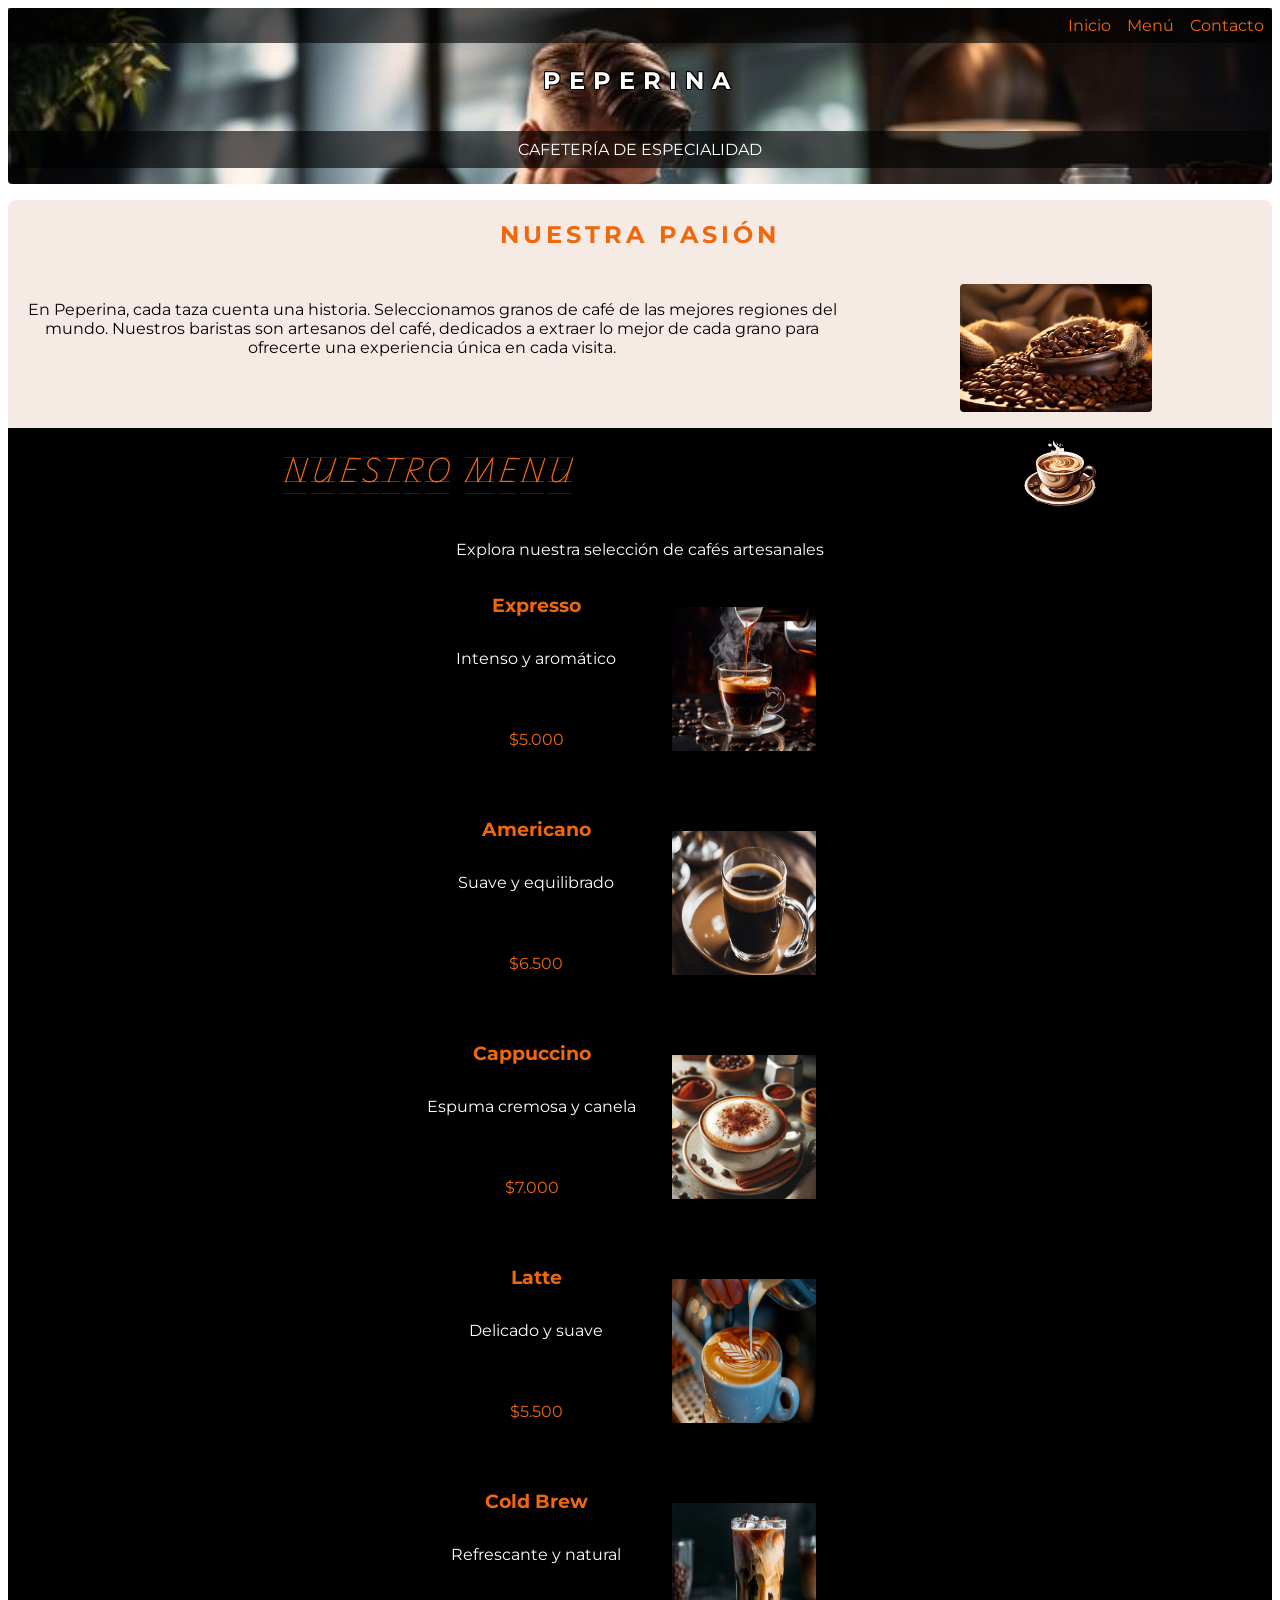
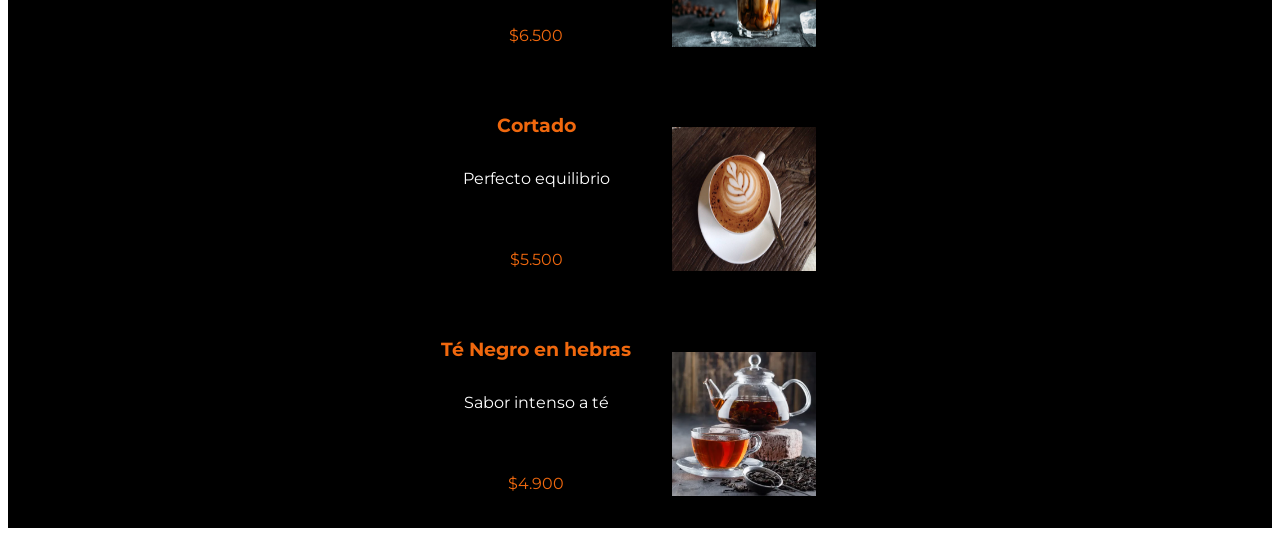
==== index.html @ 6b868437 "Creación de menú para vista Mobile" ====
<html lang="es">

<head>
    <meta charset="UTF-8">
    <meta name="viewport" content="width=device-width, initial-scale=1.0">
    <title>Peperina | Café</title>
    <link rel="shortcut icon" href="./images/icon.png" type="image/x-icon">
    <link rel="stylesheet" href="./css/styles.css">


    <!-- Fuente de Google Fonts-->
    <link rel="preconnect" href="https://fonts.googleapis.com">
    <link rel="preconnect" href="https://fonts.gstatic.com" crossorigin>
    <link href="https://fonts.googleapis.com/css2?family=Montserrat:ital,wght@0,100..900;1,100..900&display=swap"
        rel="stylesheet">

    <!-- Otra fuente de google-->
    <link rel="preconnect" href="https://fonts.googleapis.com">
    <link rel="preconnect" href="https://fonts.gstatic.com" crossorigin>
    <link href="https://fonts.googleapis.com/css2?family=Playwrite+NZ+Guides&display=swap" rel="stylesheet">


</head>

<body>

    <header class="indexHeader">
        <nav>
            <div class="linksInicio">
                <li><a class="linksInicioStyle" href="#home">Inicio</a></li>
                <li><a class="linksInicioStyle" href="#menu">Menú</a></li>
                <li><a class="linksInicioStyle" href="#contact">Contacto</a></li>
        </nav>
        </div>


        <section class="indexHome">
            <h1 class="indexPeperina">PEPERINA</h1>
            <p class="indexHomeP"> CAFETERÍA DE ESPECIALIDAD</p>
        </section>


    </header>


    <main>
        <section class="bodyMainNuestraPasion">
            <div class="tituloNuestraPasion">
                <h2>NUESTRA PASIÓN</h2>
            </div>
            <img src="./images/nuestroCafe.jpg" alt="imagenCafe" class="imgNuestroCafe">
            <div class="nuestraPasiontxt">
                <p> En Peperina, cada taza cuenta una historia. Seleccionamos granos de café de las mejores regiones del
                    mundo. Nuestros baristas son artesanos del café, dedicados a extraer lo mejor de cada grano
                    para ofrecerte una experiencia única en cada visita.</p>
            </div>

        </section>

        <div class="bodyMainNuestroMenu">
            <div class="nuestroMenuTitulo">
                <h2 class="tituloMenu"> NUESTRO MENU</h2>
                <img src="./images/imgCafeIcono.png" alt="iconoCafe" class="iconoCafeNuestroMenu">
            </div>
            <p class="pMenu">Explora nuestra selección de cafés artesanales</p>

            <div class="contenedorMenu">

                <div class="menuCafe">
                    <h3 class="nombreCafe">Expresso</h3>
                    <p class="descCafe"> Intenso y aromático</p>
                    <p class="precioCafe"> $5.000</p>
                    <img src="./images/expressoImg.jpeg" alt="fotoCafeExpresso" class="imgCafe">
                </div>



                <div class="menuCafe">
                    <h3 class="nombreCafe">Americano</h3>
                    <p class="descCafe"> Suave y equilibrado</p>
                    <p class="precioCafe"> $6.500</p>
                    <img src="./images/americanoImg.jpg" alt="fotoCafeAmericano" class="imgCafe">
                </div>

                <div class="menuCafe">
                    <h3 class="nombreCafe">Cappuccino</h3>
                    <p class="descCafe"> Espuma cremosa y canela</p>
                    <p class="precioCafe"> $7.000</p>
                    <img src="./images/cappuccinoImg.jpg" alt="fotoCappuccino" class="imgCafe">
                </div>


                <div class="menuCafe">
                    <h3 class="nombreCafe">Latte</h3>
                    <p class="descCafe">Delicado y suave</p>
                    <p class="precioCafe"> $5.500</p>
                    <img src="./images/latteImg.jpeg" alt="fotoLatte" class="imgCafe">
                </div>

                <div class="menuCafe">
                    <h3 class="nombreCafe">Cold Brew</h3>
                    <p class="descCafe">Refrescante y natural</p>
                    <p class="precioCafe"> $6.500</p>
                    <img src="./images/coldBrewImg.jpg" alt="fotoCafeColdBrew" class="imgCafe">
                </div>

                <div class="menuCafe">
                    <h3 class="nombreCafe">Cortado</h3>
                    <p class="descCafe">Perfecto equilibrio</p>
                    <p class="precioCafe"> $5.500</p>
                    <img src="./images/cafeCortadoImg.jpg" alt="fotoCafeCortado" class="imgCafe">
                </div>


                <div class="menuCafe">
                    <h3 class="nombreCafe">Té Negro en hebras</h3>
                    <p class="descCafe">Sabor intenso a té</p>
                    <p class="precioCafe"> $4.900</p>
                    <img src="./images/teHebrasImg.png" alt="fotoTeNegroHebras" class="imgCafe">
                </div>




            </div>


    </main>
</body>

</html>
---- css/styles.css ----
/*Estilos generales*/
* {
  font-family: "Montserrat", sans-serif;
  font-optical-sizing: auto;
}

/* Header estilos */
/*Body estilos*/
.indexHeader {
  background-image: url(../images/backgroundHeader.jpg);
  background-size: cover;
  background-repeat: no-repeat;
  border-radius: 0.25rem;
}

.indexPeperina {
  letter-spacing: 0.5rem;
  color: #fff;
  text-shadow: 1px 1px 0 #000000, -1px 1px 0 #000000, 1px -1px 0 #000000, -1px -1px 0 #000000;
}

.indexHomeP {
  display: flex;
  align-items: center;
  justify-content: center;
  background-color: rgba(0, 0, 0, 0.6235294118);
}

a {
  color: #f0680e;
  text-decoration: none;
}

.linksInicio {
  display: flex;
  flex-direction: row;
  justify-content: flex-end;
  gap: 1rem;
  padding: 0.5rem;
  gap: 1rem;
  list-style-type: none;
  background-color: rgba(0, 0, 0, 0.6235294118);
}

.indexHome {
  display: grid;
  grid-template-columns: 1fr;
  grid-template-rows: repeat(2, 1fr);
  color: #fff;
  margin: 3;
  text-align: center;
}

main {
  background-color: rgba(241, 224, 214, 0.662745098);
  border-radius: 0.5rem;
}

.bodyMainNuestraPasion {
  display: grid;
  grid-template-columns: 1fr;
  gap: 1rem;
  margin: 1rem;
  justify-items: center;
}

.tituloNuestraPasion {
  text-align: center;
  color: #f0680e;
  letter-spacing: 0.25rem;
}

.imgNuestroCafe {
  width: 12rem;
  height: auto;
  border-radius: 0.25rem;
}

.nuestraPasiontxt {
  text-align: center;
}

.bodyMainNuestroMenu {
  background-color: #000000;
}

.nuestroMenuTitulo {
  display: grid;
  grid-template-columns: repeat(3, 1fr);
  grid-template-rows: 1fr;
}

.tituloMenu {
  color: #f0680e;
  text-align: center;
  grid-area: 1/1/2/3;
  letter-spacing: 0.25rem;
  font-family: "Playwrite NZ Guides", cursive;
  font-weight: 400;
  font-style: normal;
}

.iconoCafeNuestroMenu {
  grid-area: 1/3/2/4;
  height: 6rem;
  width: 6rem;
  justify-self: center;
  align-self: center;
}

.pmenu {
  color: #fff;
  text-align: center;
}

.contenedorMenu {
  display: grid;
  gap: 1rem;
  margin: 1rem;
  justify-items: center;
  color: #fff;
}

.menuCafe {
  display: grid;
  grid-template-columns: repeat(2, 1fr);
  grid-template-rows: repeat(3, 1fr);
}

.nombreCafe {
  grid-area: 1/1/2/2;
  text-align: center;
  color: #f0680e;
}

.descCafe {
  grid-area: 2/1/3/2;
  text-align: center;
  color: #fff;
  margin: 0.25rem;
}

.precioCafe {
  grid-area: 3/1/4/2;
  text-align: center;
  color: #f0680e;
}

.imgCafe {
  grid-area: 1/2/4/3;
  width: 9rem;
  height: 9rem;
  background-size: cover;
  border-radius: 0.25rem;
  justify-content: center;
  align-items: center;
  padding: 1rem;
  border: 1rem;
  margin: 1rem;
}

@media (min-width: 600px) {
  main {
    background-color: rgba(241, 224, 214, 0.662745098);
    border-radius: 0.5rem;
  }
  .bodyMainNuestraPasion {
    display: grid;
    grid-template-columns: repeat(3, 1fr);
    margin: 1rem;
  }
  .tituloNuestraPasion {
    grid-area: 1/1/2/4;
    justify-items: center;
    color: #f0680e;
    letter-spacing: 0.25rem;
  }
  .nuestraPasiontxt {
    grid-area: 2/1/3/3;
  }
}

/*# sourceMappingURL=styles.css.map */
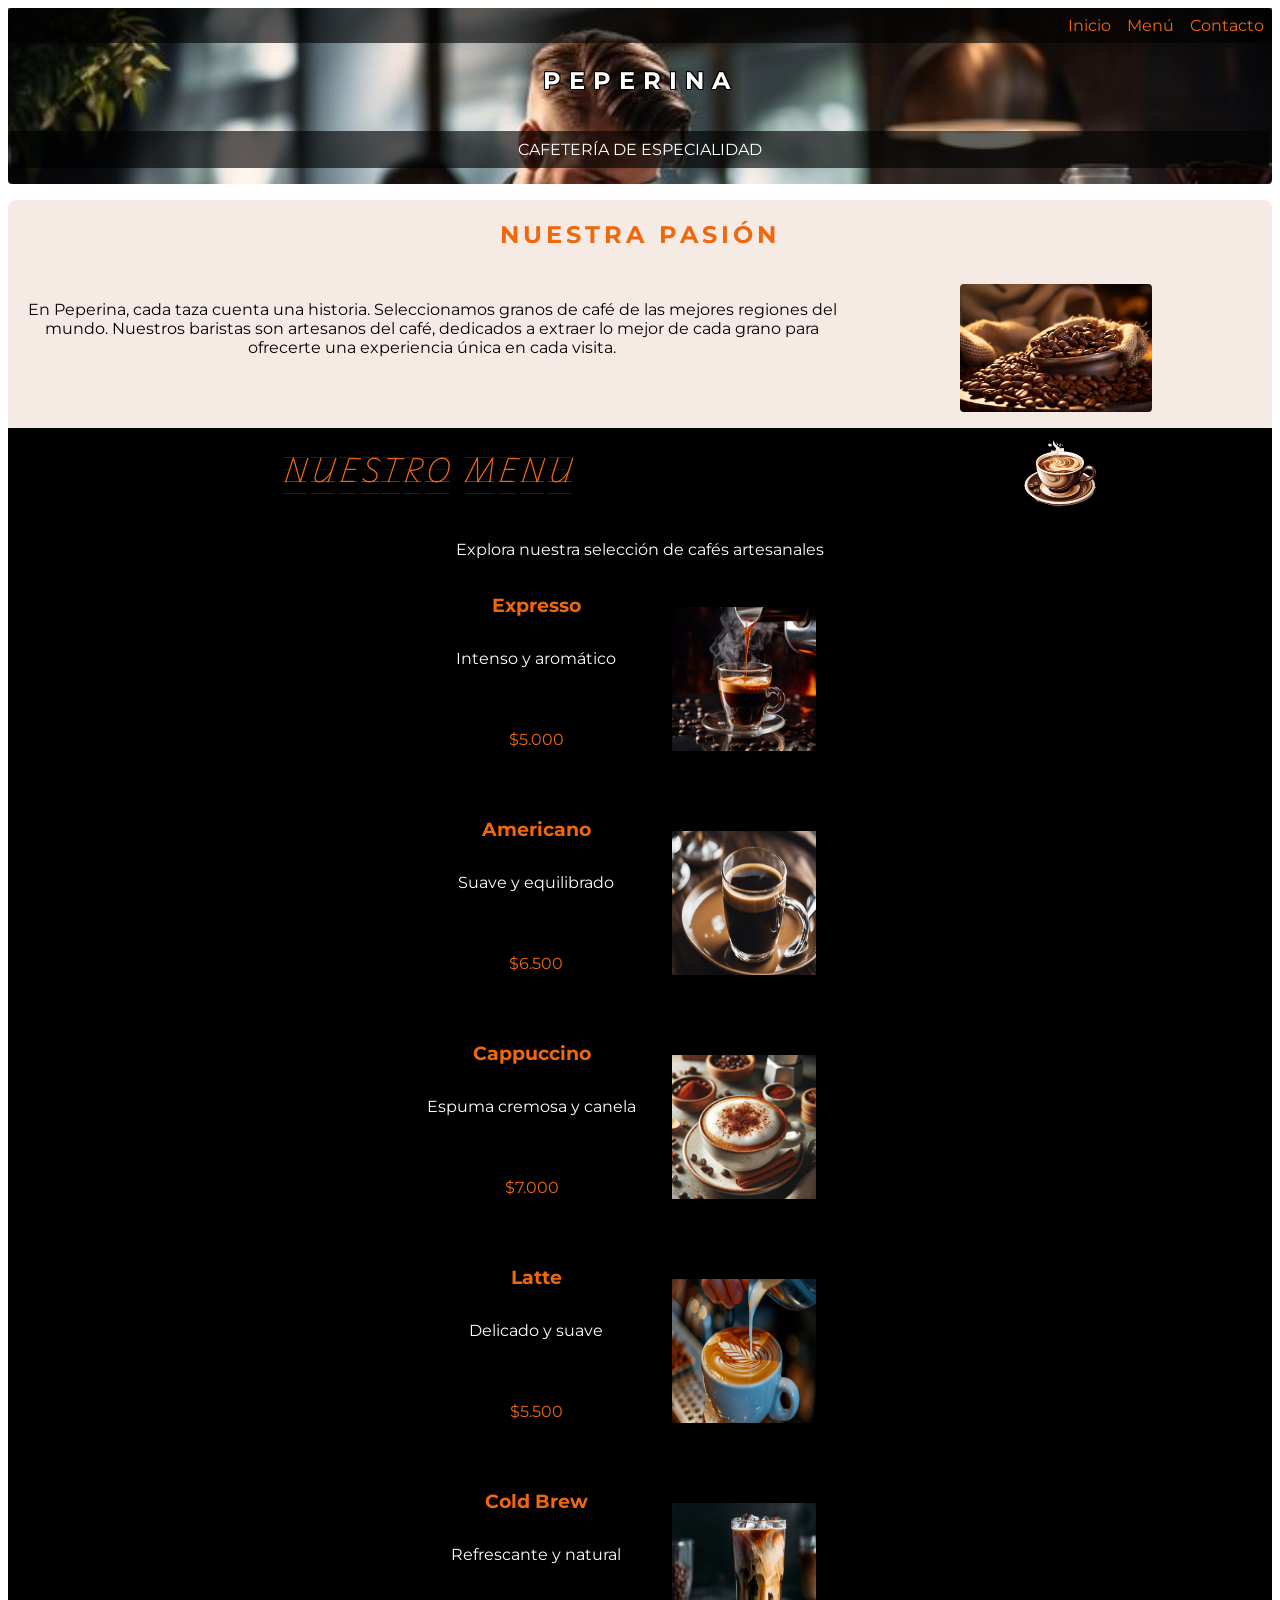
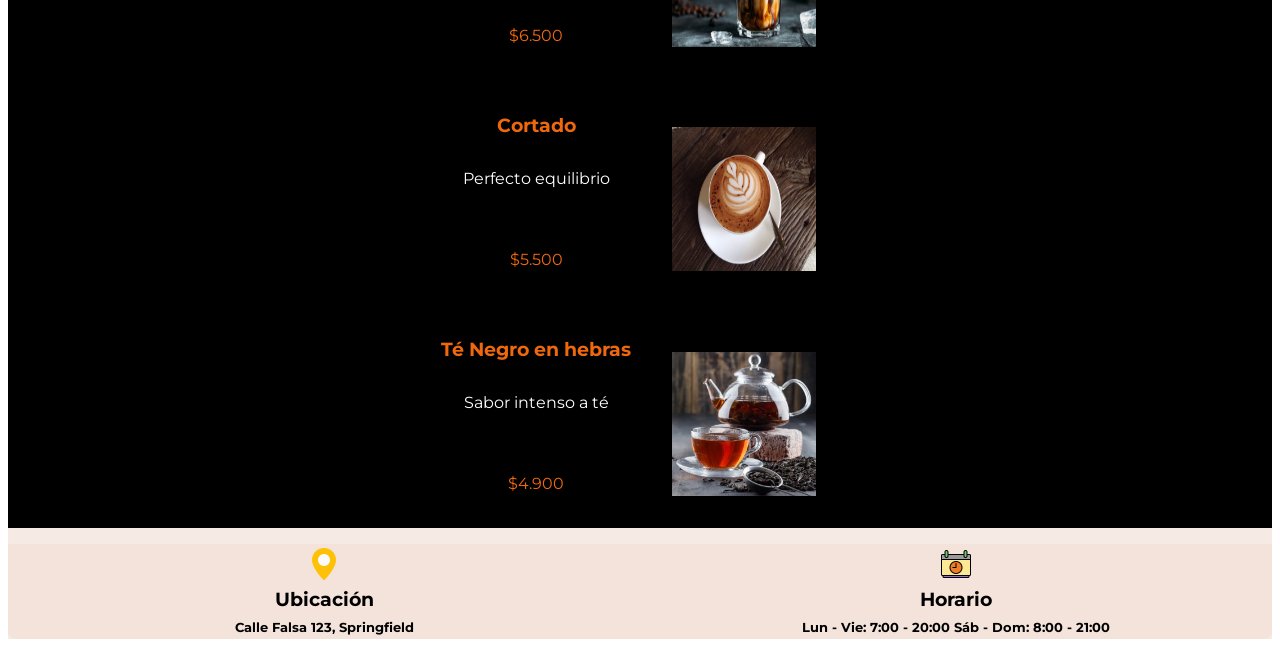
==== commit baad3798: "Agregado de sección Datos Local Mobile" ====
--- a/index.html
+++ b/index.html
@@ -123,7 +123,25 @@
 
 
             </div>
+        </div>
 
+        <div class="mainDatosLocal">
+
+            <div class="mainDatosLocalUbicacion">
+                <img src="./images/ubicacionImg.png" alt="iconoUbicacion" class="iconoDatosLocal">
+                <h3 class="DescDatosLocal">Ubicación</h3>
+                <h5 class="txtDatosLocal">Calle Falsa 123,
+                    Springfield</h5>
+            </div>
+
+                        <div class="mainDatosLocalHora">
+                <img src="./images/horarioImg.png" alt="iconoHorario" class="iconoDatosLocal">
+                <h3 class="DescDatosLocal">Horario</h3>
+                <h5 class="txtDatosLocal">Lun - Vie: 7:00 - 20:00
+Sáb - Dom: 8:00 - 21:00</h5>
+            </div>
+
+        </div>
 
     </main>
 </body>
--- a/css/styles.css
+++ b/css/styles.css
@@ -159,6 +159,50 @@
   margin: 1rem;
 }
 
+.mainDatosLocal {
+  display: grid;
+  grid-template-columns: repeat(2, 1fr);
+  grid-template-rows: 1fr;
+  background-color: rgba(241, 224, 214, 0.662745098);
+}
+
+.mainDatosLocalUbicacion {
+  grid-area: 1/1/2/2;
+  display: grid;
+  grid-template-columns: 1fr;
+  grid-template-rows: auto;
+}
+
+.iconoDatosLocal {
+  grid-template-areas: 1/1/2/2;
+  width: 2rem;
+  height: 2rem;
+  align-self: center;
+  justify-self: center;
+  margin: 0.25rem;
+}
+
+.DescDatosLocal {
+  grid-area: 2/1/3/2;
+  text-align: center;
+  align-self: flex-start;
+  margin: 0.25rem;
+}
+
+.txtDatosLocal {
+  grid-area: 3/1/4/2;
+  text-align: center;
+  align-self: flex-start;
+  margin: 0.25rem;
+}
+
+.mainDatosLocalHora {
+  grid-area: 1/2/2/3;
+  display: grid;
+  grid-template-columns: 1fr;
+  grid-template-rows: auto;
+}
+
 @media (min-width: 600px) {
   main {
     background-color: rgba(241, 224, 214, 0.662745098);
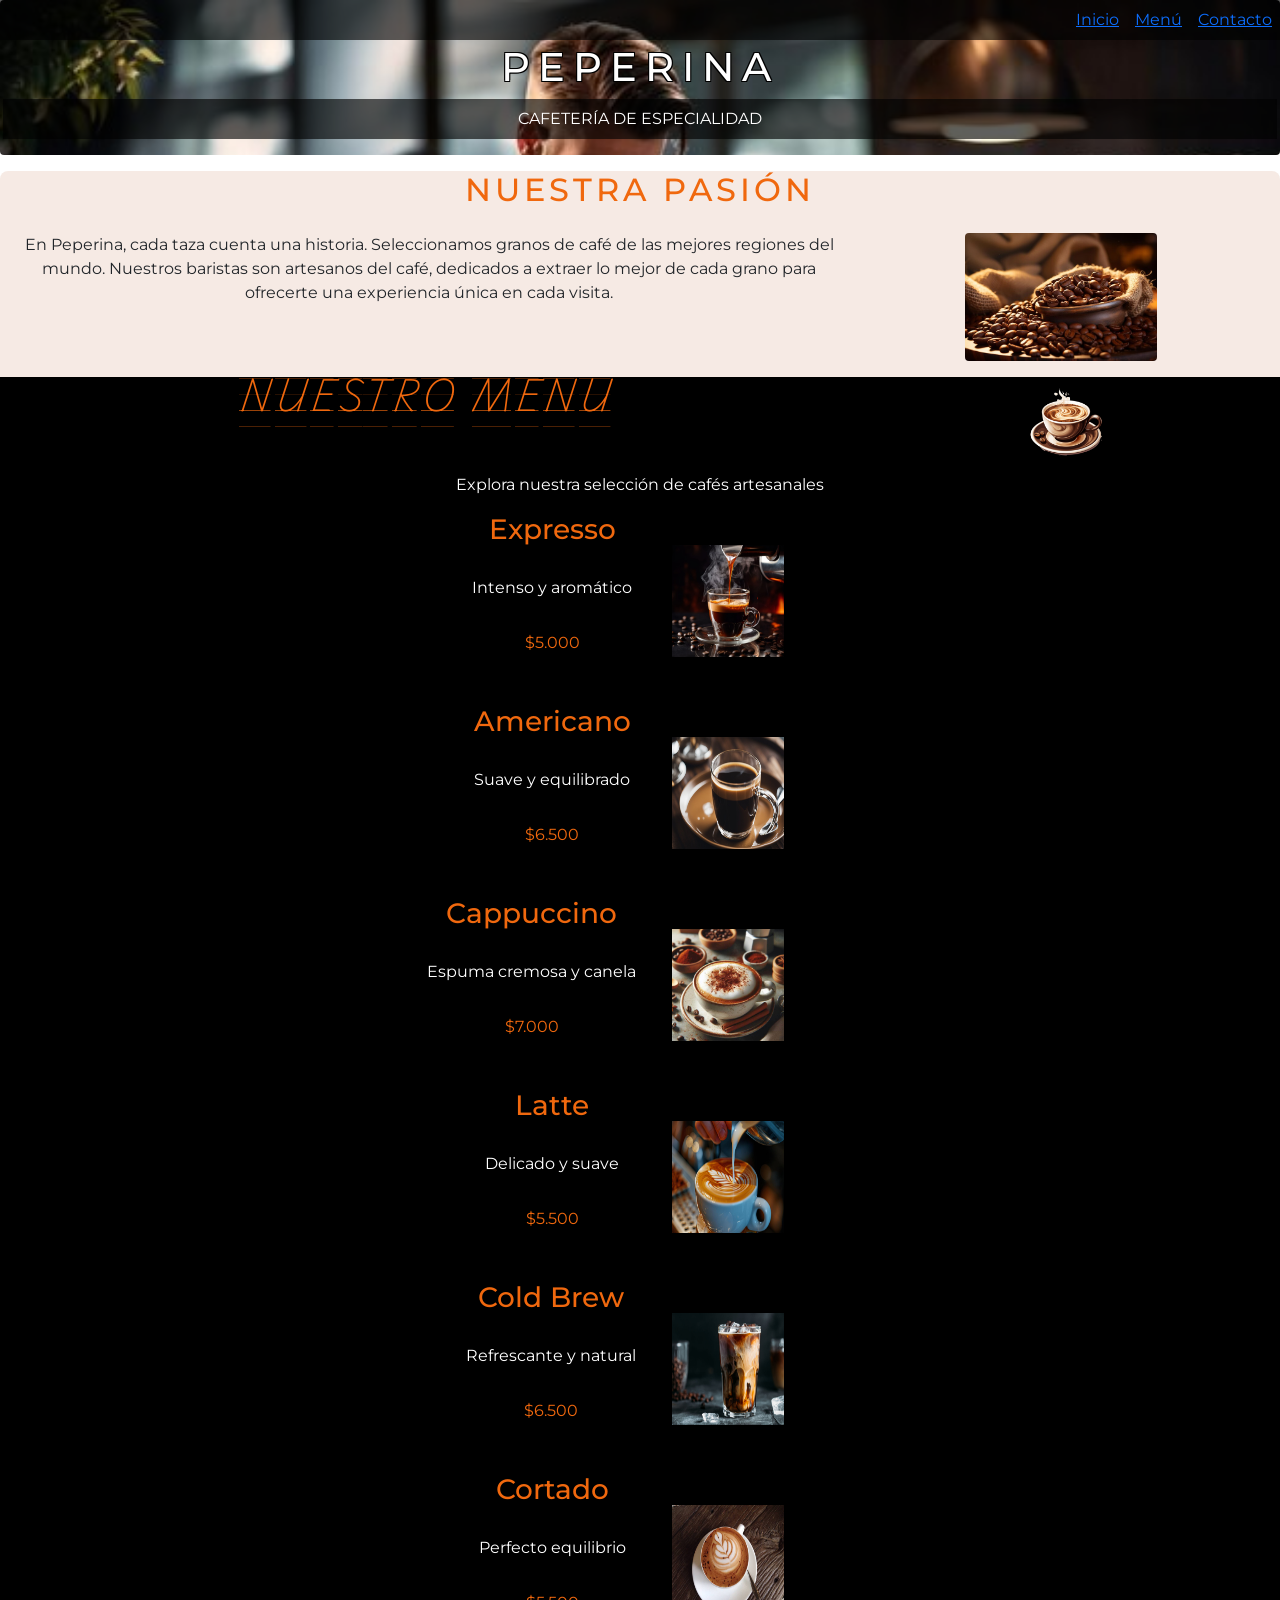
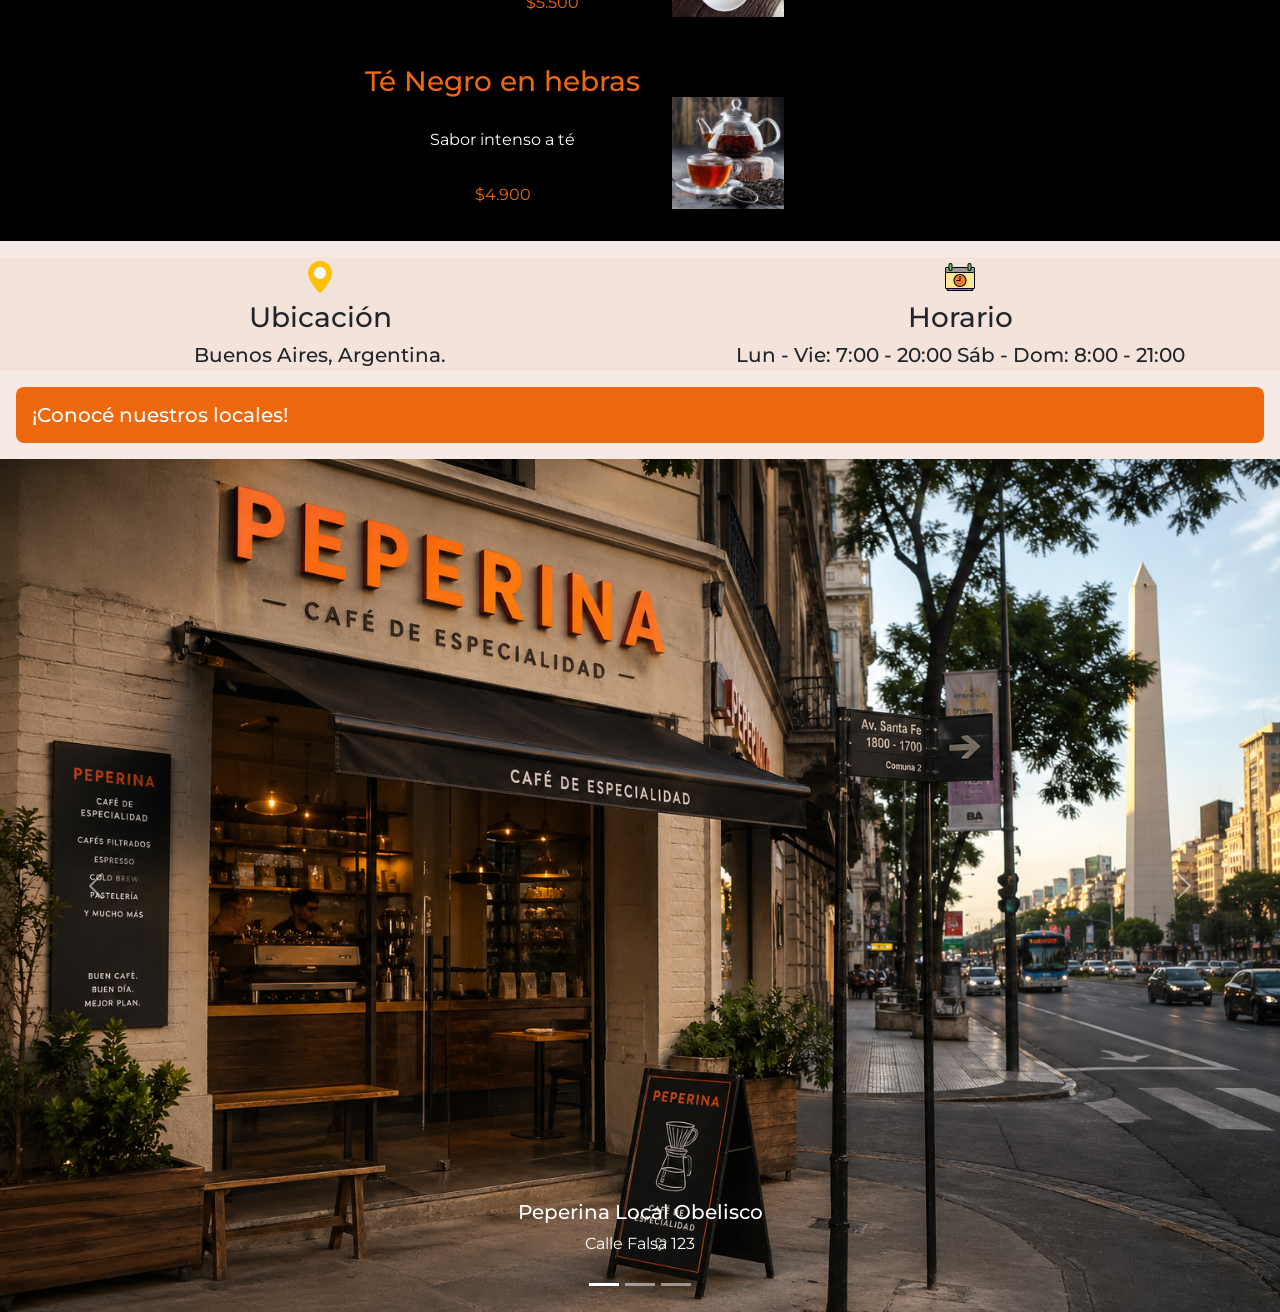
==== commit 854bff6f: "+carrousel bootstrap | +nesting" ====
--- a/index.html
+++ b/index.html
@@ -19,6 +19,9 @@
     <link rel="preconnect" href="https://fonts.gstatic.com" crossorigin>
     <link href="https://fonts.googleapis.com/css2?family=Playwrite+NZ+Guides&display=swap" rel="stylesheet">
 
+    <!-- Bootstrap-->
+    <link href="https://cdn.jsdelivr.net/npm/bootstrap@5.3.0/dist/css/bootstrap.min.css" rel="stylesheet">
+    <script src="https://cdn.jsdelivr.net/npm/bootstrap@5.3.0/dist/js/bootstrap.bundle.min.js"></script>
 
 </head>
 
@@ -130,17 +133,66 @@
             <div class="mainDatosLocalUbicacion">
                 <img src="./images/ubicacionImg.png" alt="iconoUbicacion" class="iconoDatosLocal">
                 <h3 class="DescDatosLocal">Ubicación</h3>
-                <h5 class="txtDatosLocal">Calle Falsa 123,
-                    Springfield</h5>
-            </div>
-
-                        <div class="mainDatosLocalHora">
+                <h5 class="txtDatosLocal">Buenos Aires, Argentina.</h5>
+            </div>
+
+            <div class="mainDatosLocalHora">
                 <img src="./images/horarioImg.png" alt="iconoHorario" class="iconoDatosLocal">
                 <h3 class="DescDatosLocal">Horario</h3>
                 <h5 class="txtDatosLocal">Lun - Vie: 7:00 - 20:00
-Sáb - Dom: 8:00 - 21:00</h5>
-            </div>
-
+                    Sáb - Dom: 8:00 - 21:00</h5>
+            </div>
+
+
+        </div>
+
+
+        <div class="contenedorCarrousel">
+            <h5 class="conoceNuestrosLocales">¡Conocé nuestros locales!</h5>
+
+            <div id="carouselExampleCaptions" class="carousel slide">
+                <div class="carousel-indicators">
+                    <button type="button" data-bs-target="#carouselExampleCaptions" data-bs-slide-to="0" class="active"
+                        aria-current="true" aria-label="Slide 1"></button>
+                    <button type="button" data-bs-target="#carouselExampleCaptions" data-bs-slide-to="1"
+                        aria-label="Slide 2"></button>
+                    <button type="button" data-bs-target="#carouselExampleCaptions" data-bs-slide-to="2"
+                        aria-label="Slide 3"></button>
+                </div>
+                <div class="carousel-inner">
+                    <div class="carousel-item active">
+                        <img src="./images/peperinaLocal1.png" class="d-block w-100" alt="imagen local Obelisco">
+                        <div class="carousel-caption">
+                            <h5>Peperina Local Obelisco</h5>
+                            <p>Calle Falsa 123</p>
+                        </div>
+                    </div>
+                    <div class="carousel-item">
+                        <img src="./images/peperinaLocal2.png" class="d-block w-100" alt="imagen local CABA 1">
+                        <div class="carousel-caption">
+                            <h5>Peperina Local CABA 2</h5>
+                            <p>Calle Krank & Kodos 1122</p>
+                        </div>
+                    </div>
+                    <div class="carousel-item">
+                        <img src="./images/peperinaLocal3.png" class="d-block w-100" alt="imagen local CABA2">
+                        <div class="carousel-caption">
+                            <h5>Peperina Local CABA 3</h5>
+                            <p>Calle Montgomery Burns 444</p>
+                        </div>
+                    </div>
+                </div>
+                <button class="carousel-control-prev" type="button" data-bs-target="#carouselExampleCaptions"
+                    data-bs-slide="prev">
+                    <span class="carousel-control-prev-icon" aria-hidden="true"></span>
+                    <span class="visually-hidden">Previous</span>
+                </button>
+                <button class="carousel-control-next" type="button" data-bs-target="#carouselExampleCaptions"
+                    data-bs-slide="next">
+                    <span class="carousel-control-next-icon" aria-hidden="true"></span>
+                    <span class="visually-hidden">Next</span>
+                </button>
+            </div>
         </div>
 
     </main>
--- a/css/styles.css
+++ b/css/styles.css
@@ -12,8 +12,7 @@
   background-repeat: no-repeat;
   border-radius: 0.25rem;
 }
-
-.indexPeperina {
+.indexHeader .indexPeperina {
   letter-spacing: 0.5rem;
   color: #fff;
   text-shadow: 1px 1px 0 #000000, -1px 1px 0 #000000, 1px -1px 0 #000000, -1px -1px 0 #000000;
@@ -83,14 +82,12 @@
 .bodyMainNuestroMenu {
   background-color: #000000;
 }
-
-.nuestroMenuTitulo {
+.bodyMainNuestroMenu .nuestroMenuTitulo {
   display: grid;
   grid-template-columns: repeat(3, 1fr);
   grid-template-rows: 1fr;
 }
-
-.tituloMenu {
+.bodyMainNuestroMenu .tituloMenu {
   color: #f0680e;
   text-align: center;
   grid-area: 1/1/2/3;
@@ -99,54 +96,46 @@
   font-weight: 400;
   font-style: normal;
 }
-
-.iconoCafeNuestroMenu {
+.bodyMainNuestroMenu .iconoCafeNuestroMenu {
   grid-area: 1/3/2/4;
   height: 6rem;
   width: 6rem;
   justify-self: center;
   align-self: center;
 }
-
-.pmenu {
-  color: #fff;
-  text-align: center;
-}
-
-.contenedorMenu {
+.bodyMainNuestroMenu .pmenu {
+  color: #fff;
+  text-align: center;
+}
+.bodyMainNuestroMenu .contenedorMenu {
   display: grid;
   gap: 1rem;
   margin: 1rem;
   justify-items: center;
   color: #fff;
 }
-
-.menuCafe {
+.bodyMainNuestroMenu .menuCafe {
   display: grid;
   grid-template-columns: repeat(2, 1fr);
   grid-template-rows: repeat(3, 1fr);
 }
-
-.nombreCafe {
+.bodyMainNuestroMenu .menuCafe .nombreCafe {
   grid-area: 1/1/2/2;
   text-align: center;
   color: #f0680e;
 }
-
-.descCafe {
+.bodyMainNuestroMenu .menuCafe .descCafe {
   grid-area: 2/1/3/2;
   text-align: center;
   color: #fff;
   margin: 0.25rem;
 }
-
-.precioCafe {
+.bodyMainNuestroMenu .menuCafe .precioCafe {
   grid-area: 3/1/4/2;
   text-align: center;
   color: #f0680e;
 }
-
-.imgCafe {
+.bodyMainNuestroMenu .menuCafe .imgCafe {
   grid-area: 1/2/4/3;
   width: 9rem;
   height: 9rem;
@@ -165,15 +154,14 @@
   grid-template-rows: 1fr;
   background-color: rgba(241, 224, 214, 0.662745098);
 }
-
-.mainDatosLocalUbicacion {
+.mainDatosLocal .mainDatosLocalUbicacion {
   grid-area: 1/1/2/2;
   display: grid;
   grid-template-columns: 1fr;
   grid-template-rows: auto;
-}
-
-.iconoDatosLocal {
+  border-radius: 25%;
+}
+.mainDatosLocal .iconoDatosLocal {
   grid-template-areas: 1/1/2/2;
   width: 2rem;
   height: 2rem;
@@ -181,26 +169,33 @@
   justify-self: center;
   margin: 0.25rem;
 }
-
-.DescDatosLocal {
+.mainDatosLocal .DescDatosLocal {
   grid-area: 2/1/3/2;
   text-align: center;
   align-self: flex-start;
   margin: 0.25rem;
 }
-
-.txtDatosLocal {
+.mainDatosLocal .txtDatosLocal {
   grid-area: 3/1/4/2;
   text-align: center;
   align-self: flex-start;
   margin: 0.25rem;
 }
-
-.mainDatosLocalHora {
+.mainDatosLocal .mainDatosLocalHora {
   grid-area: 1/2/2/3;
   display: grid;
   grid-template-columns: 1fr;
   grid-template-rows: auto;
+  border-radius: 25%;
+}
+
+.conoceNuestrosLocales {
+  background-color: #f0680e;
+  color: #fff;
+  justify-self: center;
+  padding: 1rem;
+  border-radius: 0.5rem;
+  margin: 1rem;
 }
 
 @media (min-width: 600px) {
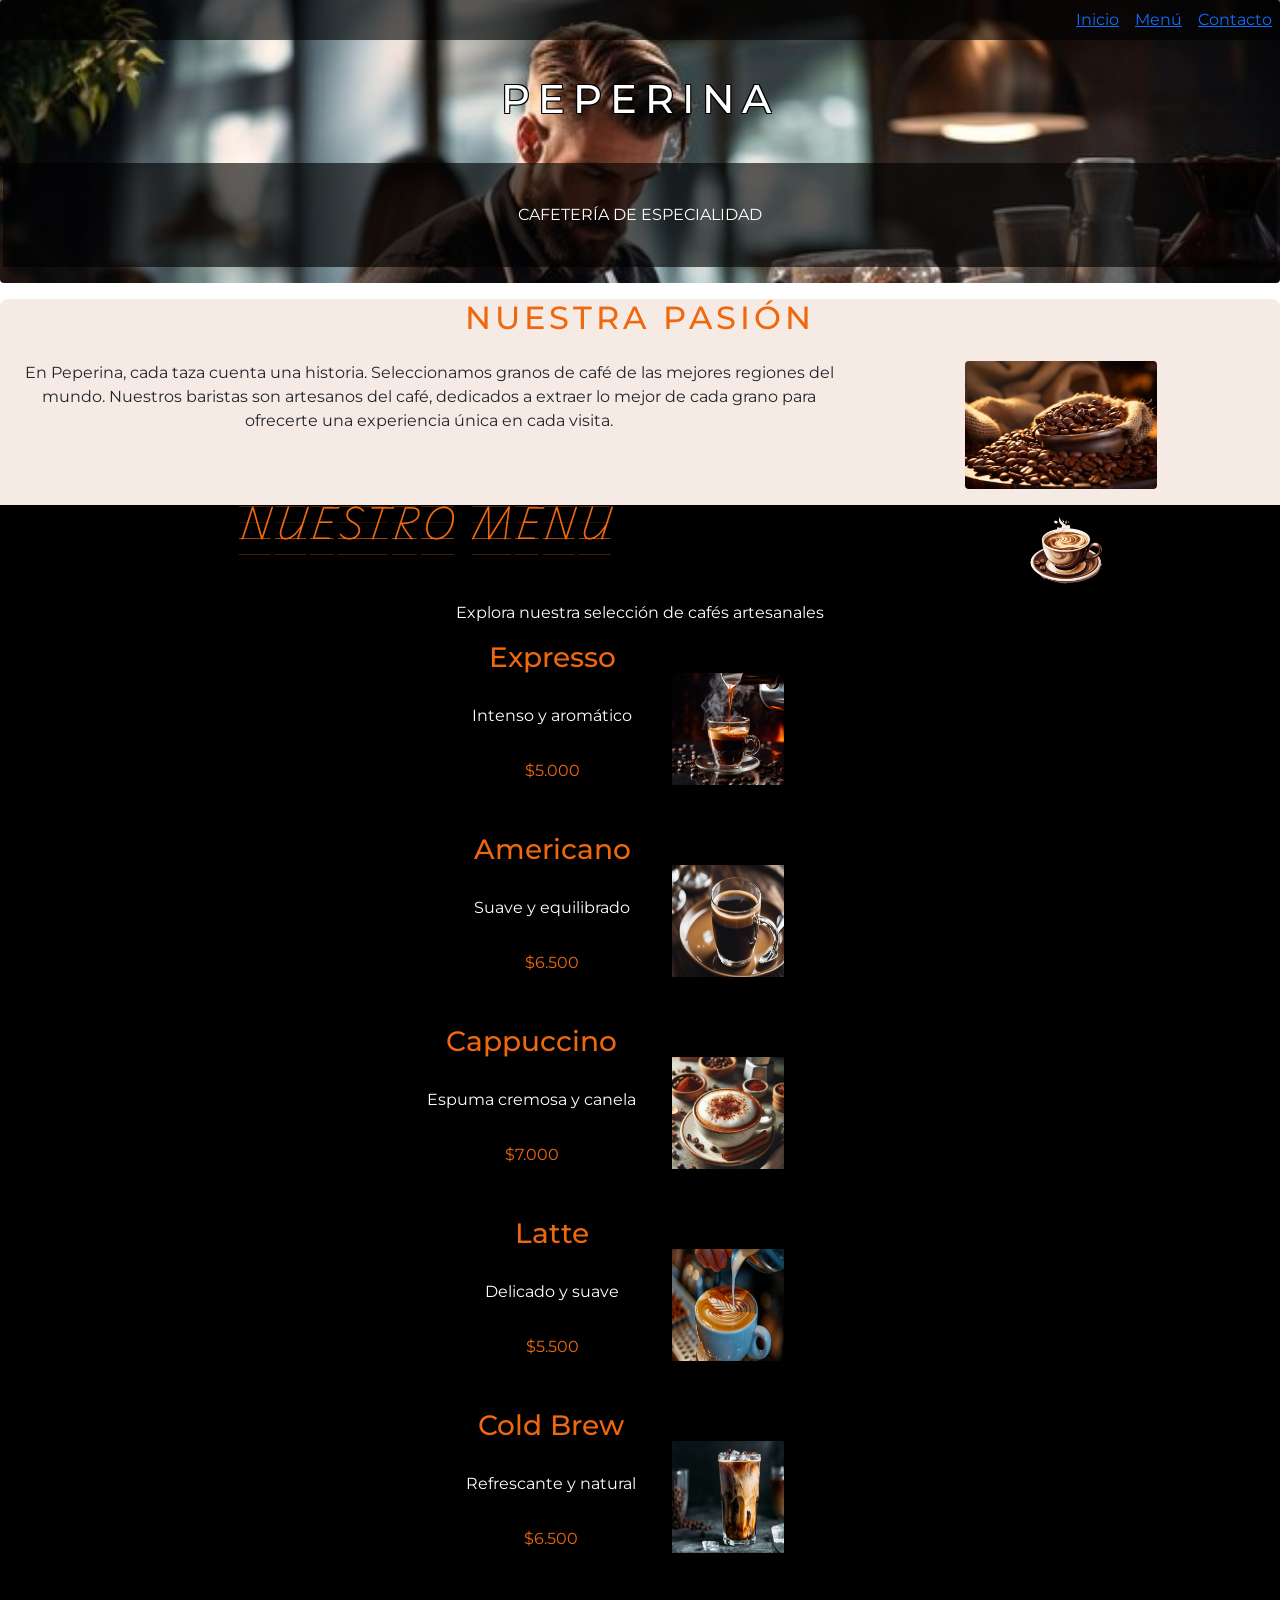
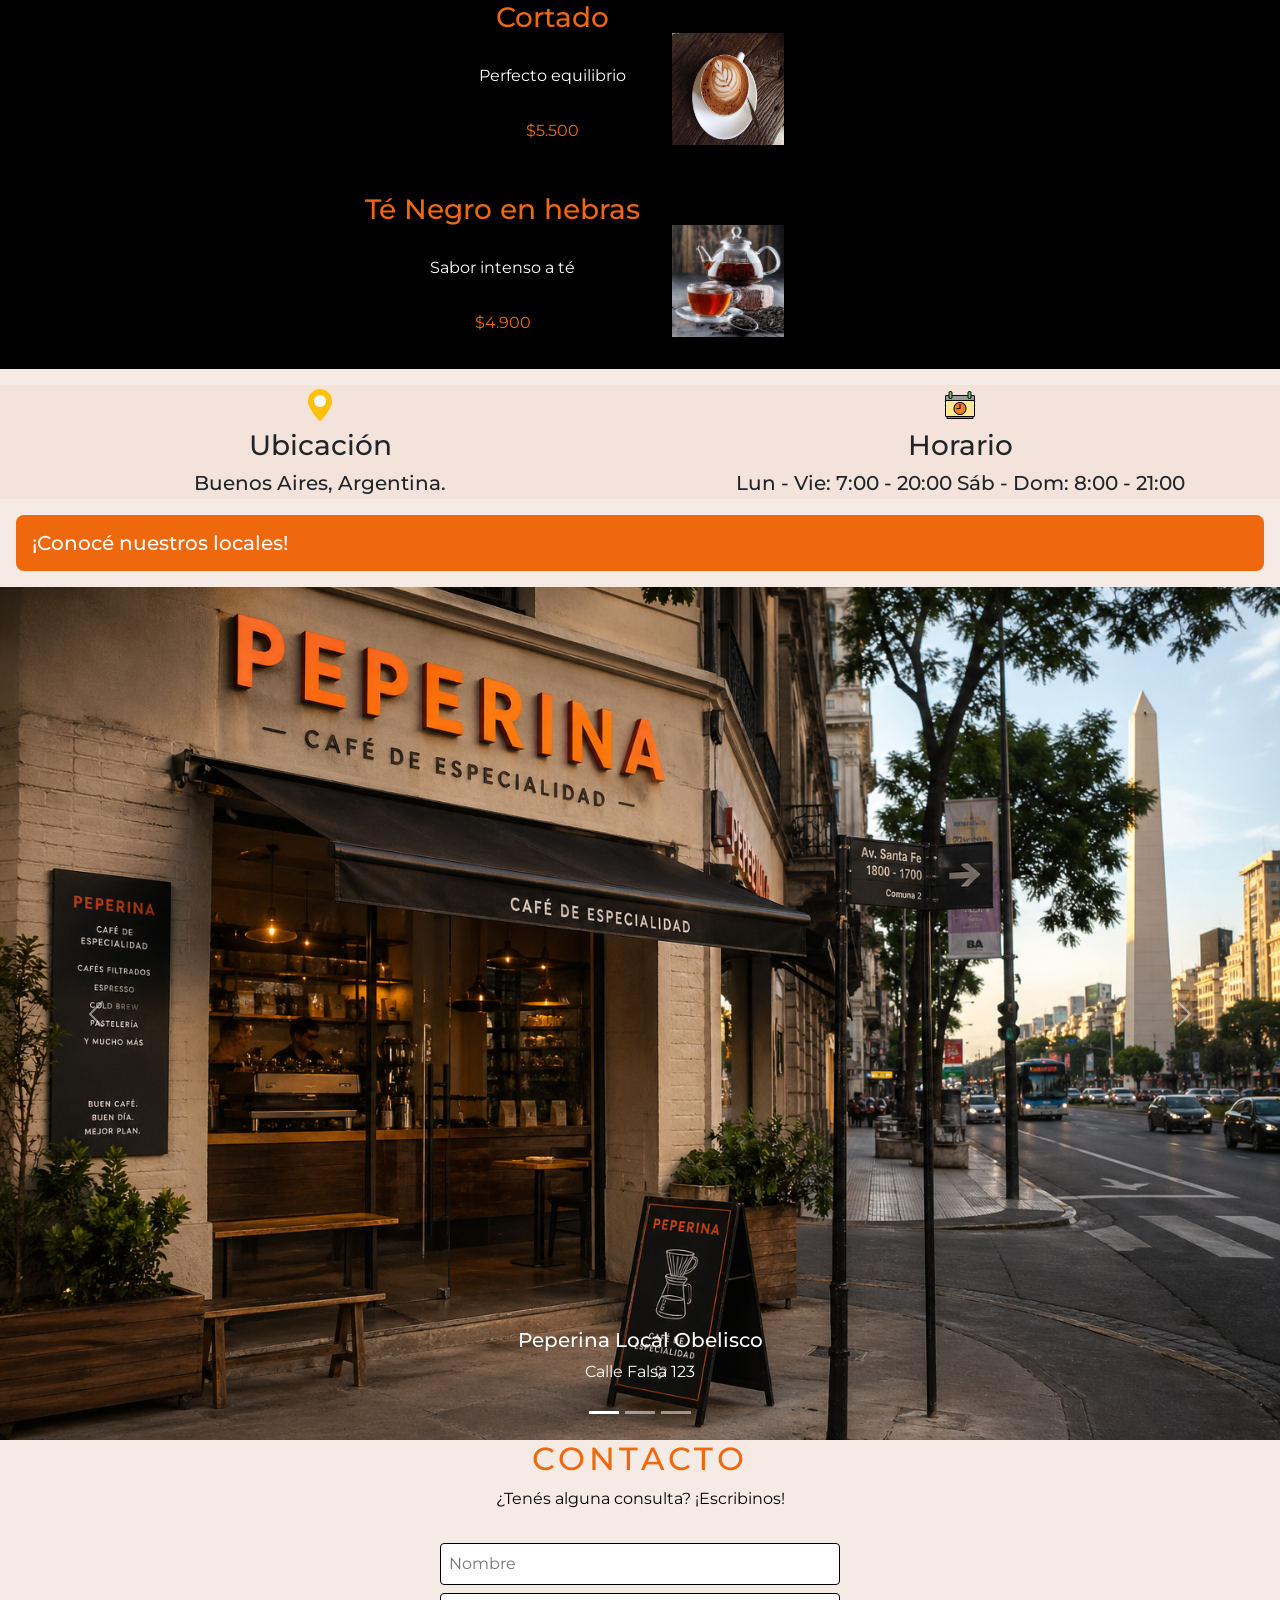
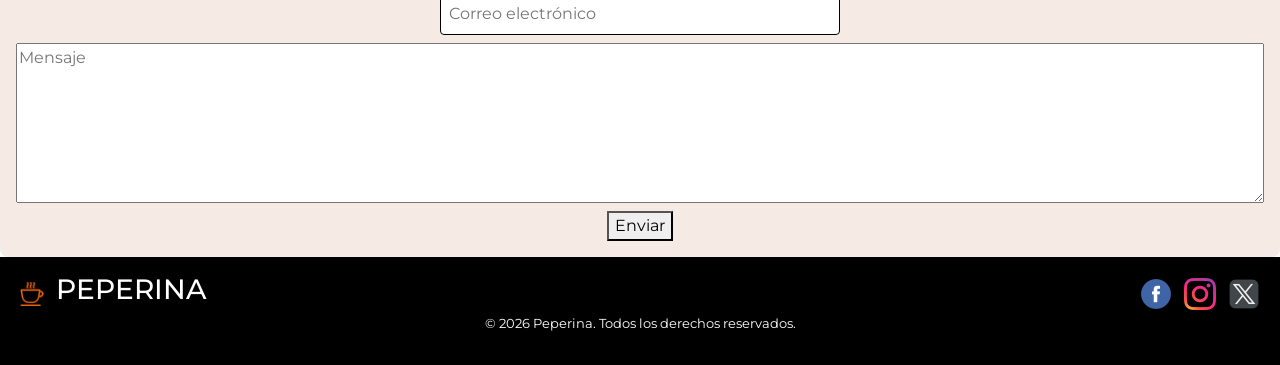
==== commit 2cb22e23: "+ Contacto | + Footer" ====
--- a/index.html
+++ b/index.html
@@ -31,10 +31,11 @@
         <nav>
             <div class="linksInicio">
                 <li><a class="linksInicioStyle" href="#home">Inicio</a></li>
-                <li><a class="linksInicioStyle" href="#menu">Menú</a></li>
-                <li><a class="linksInicioStyle" href="#contact">Contacto</a></li>
+                <li><a class="linksInicioStyle" href="#nuestroMenuTitulo">Menú</a></li>
+                <li><a class="linksInicioStyle" href="#contenedorContacto">Contacto</a></li>
+            </div>
         </nav>
-        </div>
+        
 
 
         <section class="indexHome">
@@ -195,7 +196,45 @@
             </div>
         </div>
 
+
+        <div class="contenedorContacto">
+
+            <h2 class="tituloContacto">CONTACTO</h2>
+            <p class="pContacto">¿Tenés alguna consulta? ¡Escribinos!</p>
+
+            <form class="formularioContacto">
+                <input type="text" placeholder="Nombre" class="inputContacto">
+                <input type="email" placeholder="Correo electrónico" class="inputContacto">
+                <textarea placeholder="Mensaje" class="textareaContacto"></textarea>
+                <button type="submit" class="btnEnviar" href="#">Enviar</button>
+            </form>
+
+        </div>
+
     </main>
+
+
+    <footer>
+        <div class="footerInicio">
+            <div class="logoFooter">
+                <img src="./images/iconoTazaFooter.png" alt="iconoTazaFooter" class="iconoTazaFooter">
+                <h3 class="tituloFooter">PEPERINA</h3>
+            </div>
+
+
+            <div class="redesFooter">
+                <a href="#"><img src="./images/facebookIcon.png" alt="iconoFacebook" class="iconoRedes"></a>
+                <a href="#"><img src="./images/instagramIcon.png" alt="iconoInstagram" class="iconoRedes"></a>
+                <a href="#"><img src="./images/twitterIcon.png" alt="iconoTwitter" class="iconoRedes"></a>
+            </div>
+
+        </div>
+
+
+
+
+        <p class="copyright">© 2026 Peperina. Todos los derechos reservados.</p>
+    </footer>
 </body>
 
 </html>
--- a/css/styles.css
+++ b/css/styles.css
@@ -13,6 +13,7 @@
   border-radius: 0.25rem;
 }
 .indexHeader .indexPeperina {
+  padding: 2rem;
   letter-spacing: 0.5rem;
   color: #fff;
   text-shadow: 1px 1px 0 #000000, -1px 1px 0 #000000, 1px -1px 0 #000000, -1px -1px 0 #000000;
@@ -196,6 +197,92 @@
   padding: 1rem;
   border-radius: 0.5rem;
   margin: 1rem;
+}
+
+.contenedorContacto {
+  display: flex;
+  flex-direction: column;
+}
+.contenedorContacto .tituloContacto {
+  color: #f0680e;
+  text-align: center;
+  letter-spacing: 0.25rem;
+}
+.contenedorContacto .pcontacto {
+  text-align: center;
+  color: #000000;
+}
+.contenedorContacto .formularioContacto {
+  display: flex;
+  flex-direction: column;
+  gap: 0.5rem;
+  margin: 1rem;
+  align-items: center;
+}
+.contenedorContacto .formularioContacto .inputContacto {
+  padding: 0.5rem;
+  border-radius: 0.25rem;
+  border: 1px solid #000000;
+  width: 100%;
+  max-width: 400px;
+}
+.contenedorContacto .formularioContacto .btnContacto {
+  background-color: #f0680e;
+  color: #fff;
+  padding: 0.5rem 1rem;
+  border-radius: 0.25rem;
+  border: none;
+  cursor: pointer;
+}
+.contenedorContacto .formularioContacto .btnContacto:hover {
+  background-color: #f0680e, 10%;
+}
+.contenedorContacto .formularioContacto .textareaContacto {
+  width: 100%;
+  height: 10rem;
+}
+
+.iconoTazaFooter {
+  width: 1rem;
+  height: 1rem;
+  margin: 0.25rem;
+}
+
+footer {
+  background-color: #000000;
+  padding: 1rem;
+}
+footer .logoFooter {
+  display: flex;
+  align-items: center;
+  gap: 0.5rem;
+}
+footer .logoFooter .tituloFooter {
+  color: #fff;
+}
+footer .logoFooter .iconoTazaFooter {
+  width: 1.5rem;
+  height: 1.5rem;
+}
+footer .footerInicio {
+  display: flex;
+  justify-content: space-between;
+  align-items: center;
+}
+footer .footerInicio .redesFooter {
+  display: flex;
+  gap: 0.25rem;
+  margin-left: auto;
+}
+footer .footerInicio .redesFooter .iconoRedes {
+  width: 2rem;
+  height: 2rem;
+  margin: 0.25rem;
+}
+footer .copyright {
+  text-align: center;
+  color: #fff;
+  font-size: 0.8rem;
 }
 
 @media (min-width: 600px) {
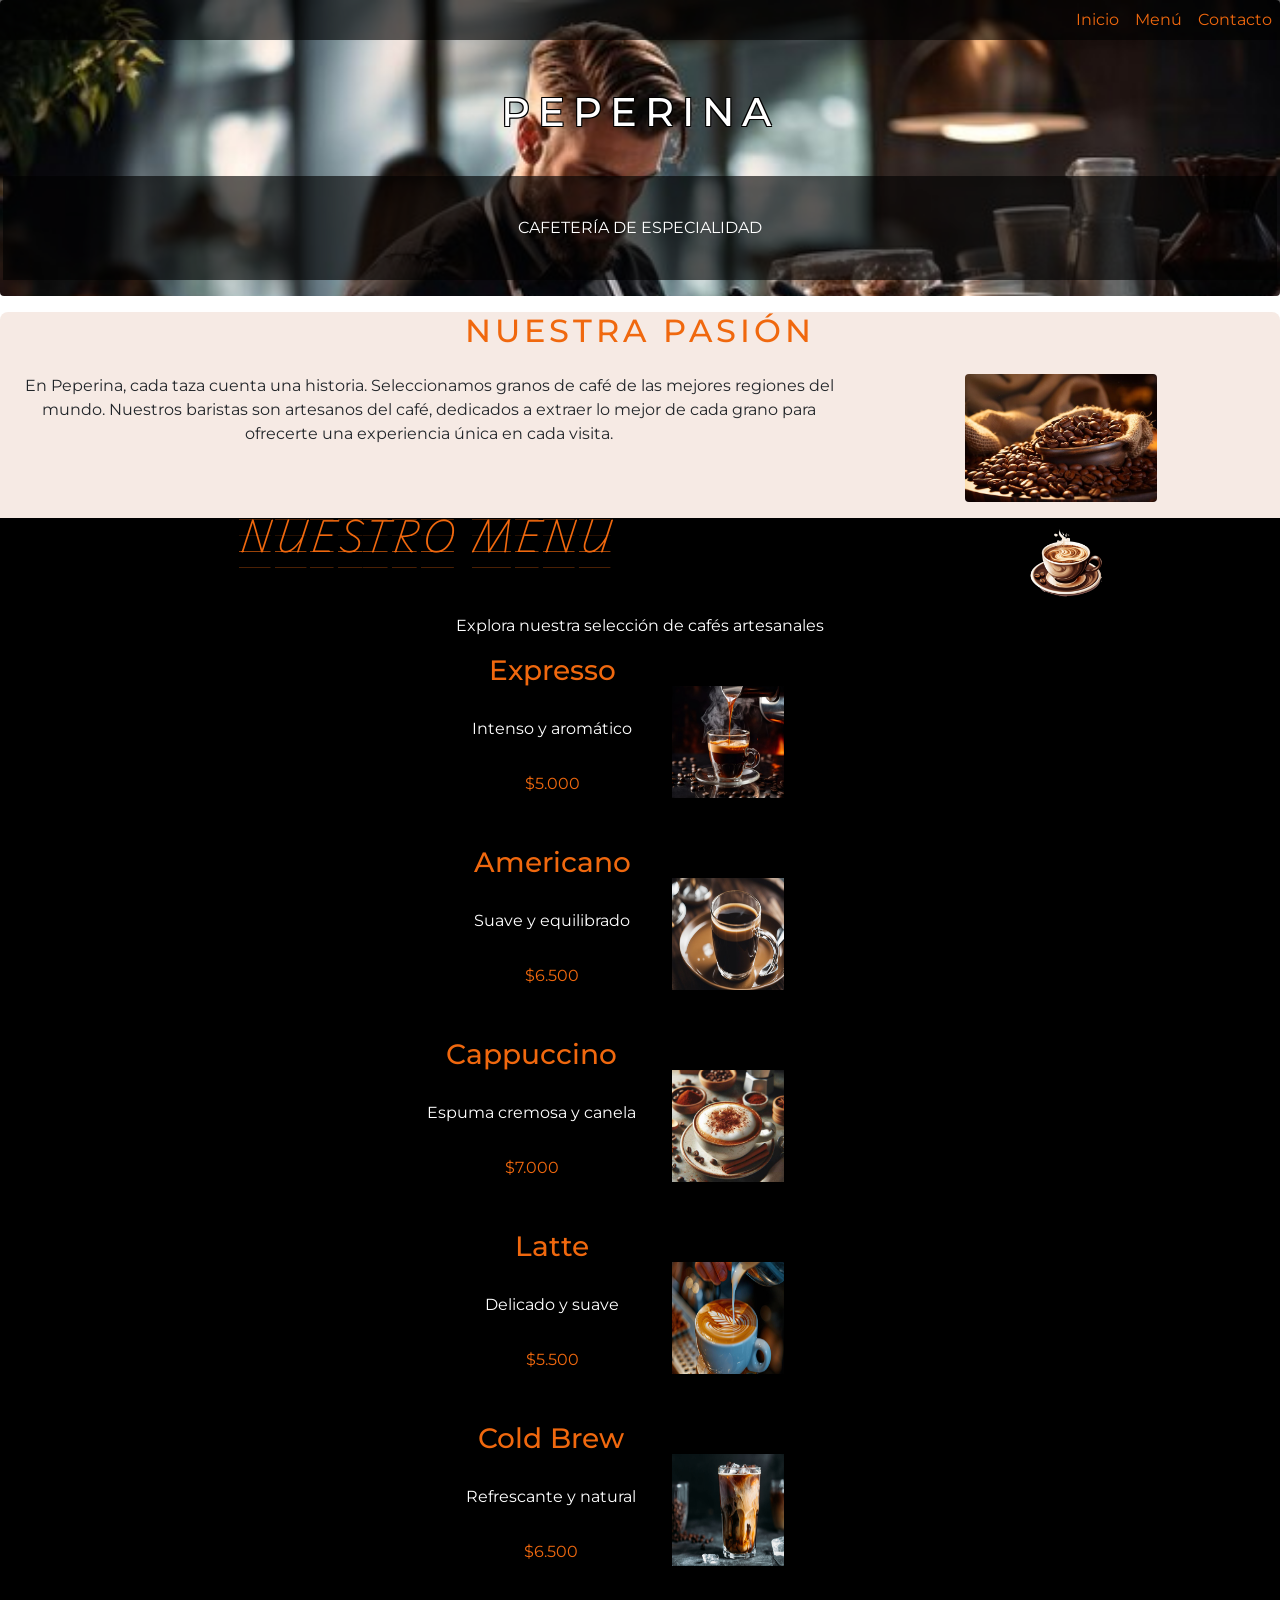
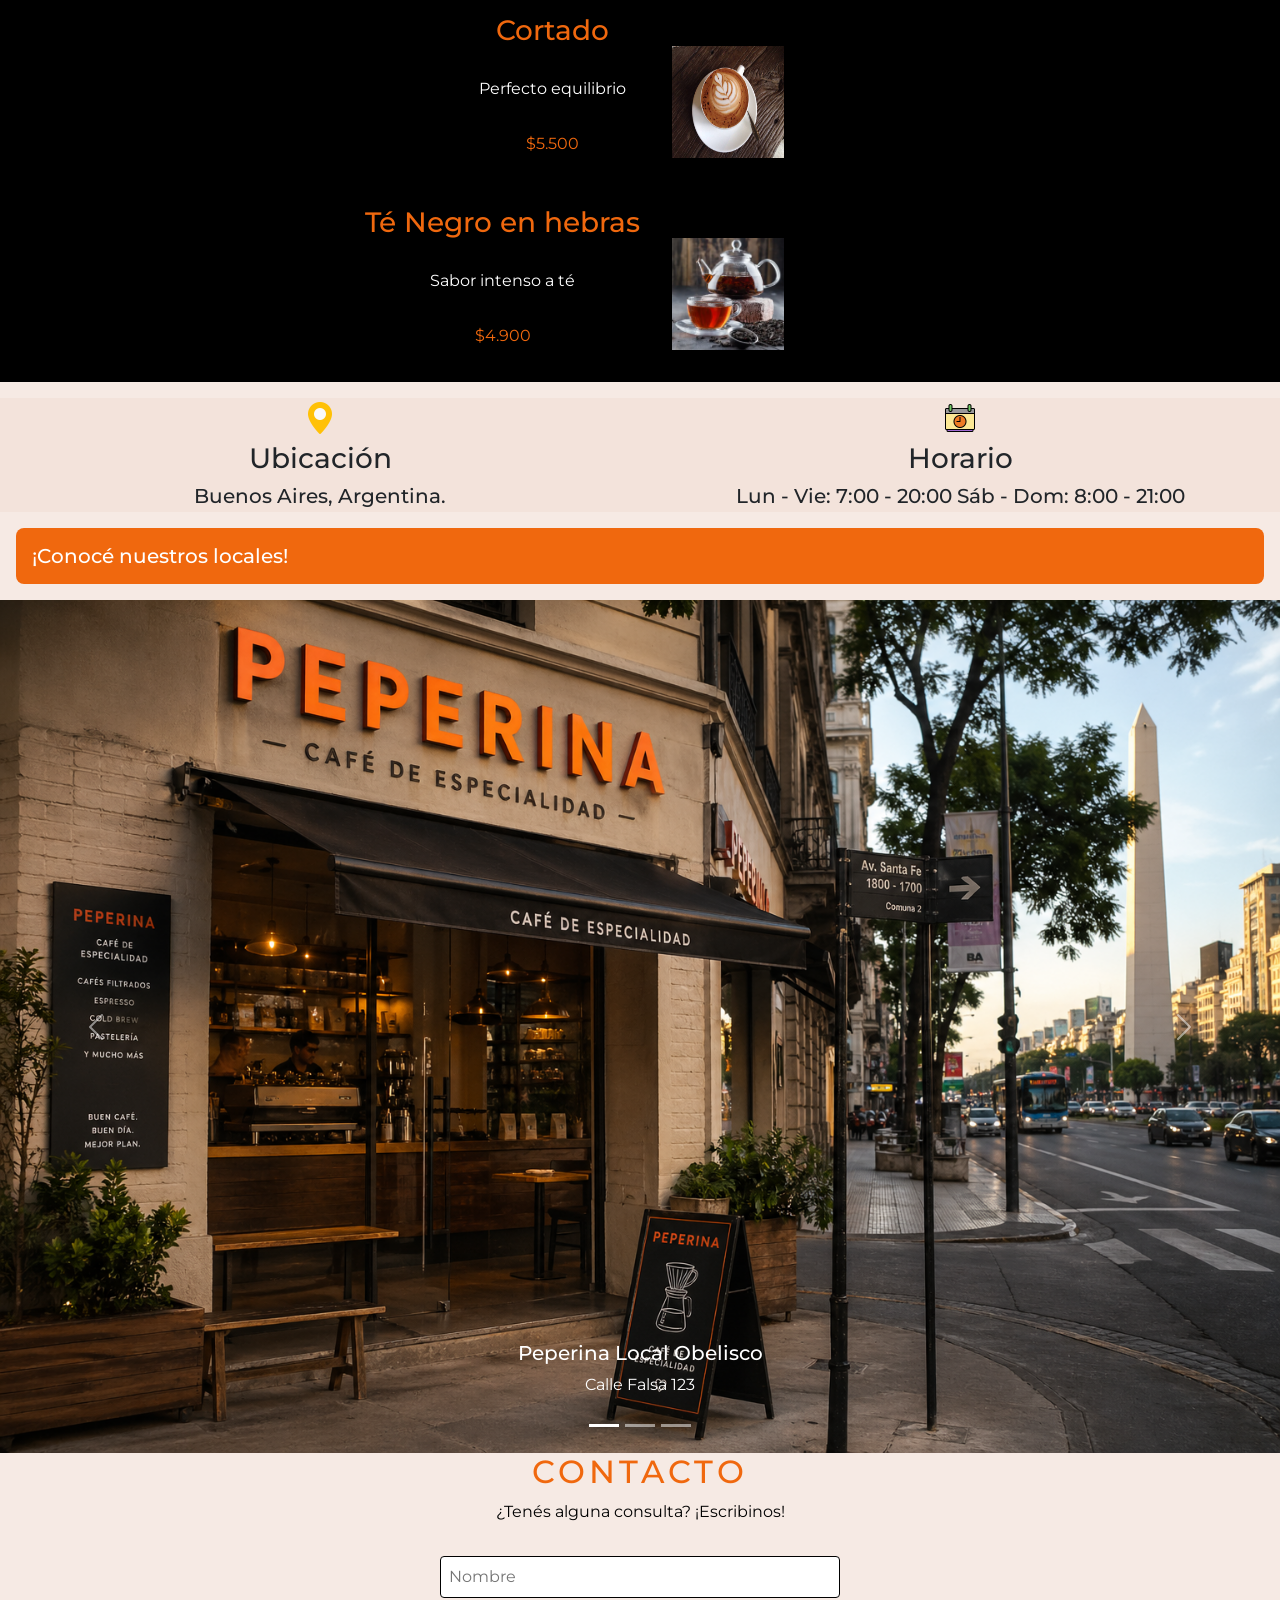
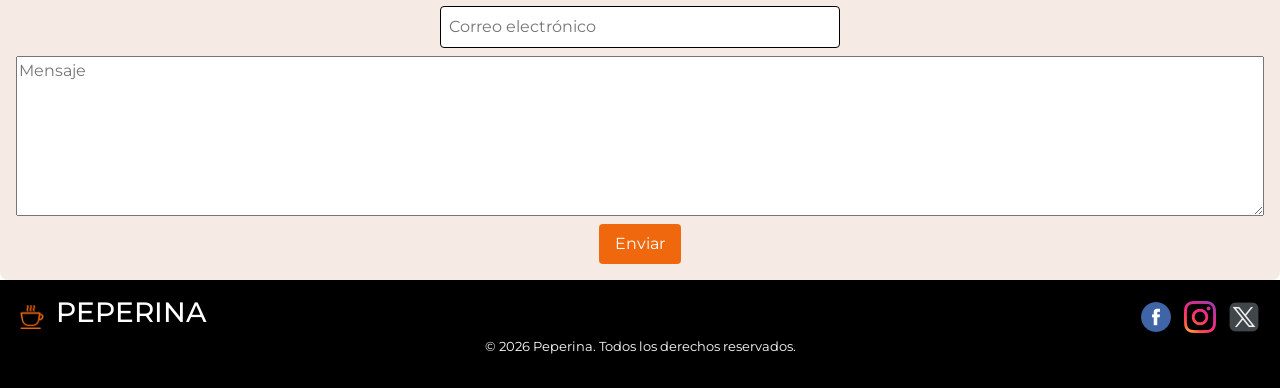
==== commit cd8f3602: "Areglo de Links (!div) | +estilo | +arreglo de menú | +" ====
--- a/index.html
+++ b/index.html
@@ -29,16 +29,16 @@
 
     <header class="indexHeader">
         <nav>
-            <div class="linksInicio">
+            <ul class="linksInicio">
                 <li><a class="linksInicioStyle" href="#home">Inicio</a></li>
                 <li><a class="linksInicioStyle" href="#nuestroMenuTitulo">Menú</a></li>
                 <li><a class="linksInicioStyle" href="#contenedorContacto">Contacto</a></li>
-            </div>
+            </ul>
         </nav>
-        
-
-
-        <section class="indexHome">
+
+
+
+        <section id="home" class="indexHome">
             <h1 class="indexPeperina">PEPERINA</h1>
             <p class="indexHomeP"> CAFETERÍA DE ESPECIALIDAD</p>
         </section>
@@ -48,107 +48,107 @@
 
 
     <main>
-        <section class="bodyMainNuestraPasion">
-            <div class="tituloNuestraPasion">
+        <section id="nuestroMenuTitulo" class="bodyMainNuestraPasion">
+            <header class="tituloNuestraPasion">
                 <h2>NUESTRA PASIÓN</h2>
-            </div>
+            </header>
             <img src="./images/nuestroCafe.jpg" alt="imagenCafe" class="imgNuestroCafe">
-            <div class="nuestraPasiontxt">
+            <article class="nuestraPasiontxt">
                 <p> En Peperina, cada taza cuenta una historia. Seleccionamos granos de café de las mejores regiones del
                     mundo. Nuestros baristas son artesanos del café, dedicados a extraer lo mejor de cada grano
                     para ofrecerte una experiencia única en cada visita.</p>
-            </div>
-
-        </section>
-
-        <div class="bodyMainNuestroMenu">
-            <div class="nuestroMenuTitulo">
+            </article>
+
+        </section>
+
+        <section class="bodyMainNuestroMenu" id="nuestroMenuTitulo">
+            <header class="nuestroMenuTitulo">
                 <h2 class="tituloMenu"> NUESTRO MENU</h2>
                 <img src="./images/imgCafeIcono.png" alt="iconoCafe" class="iconoCafeNuestroMenu">
-            </div>
+            </header>
             <p class="pMenu">Explora nuestra selección de cafés artesanales</p>
 
-            <div class="contenedorMenu">
-
-                <div class="menuCafe">
+            <section class="contenedorMenu">
+
+                <article class="menuCafe">
                     <h3 class="nombreCafe">Expresso</h3>
                     <p class="descCafe"> Intenso y aromático</p>
                     <p class="precioCafe"> $5.000</p>
                     <img src="./images/expressoImg.jpeg" alt="fotoCafeExpresso" class="imgCafe">
-                </div>
-
-
-
-                <div class="menuCafe">
+                </article>
+
+
+
+                <article class="menuCafe">
                     <h3 class="nombreCafe">Americano</h3>
                     <p class="descCafe"> Suave y equilibrado</p>
                     <p class="precioCafe"> $6.500</p>
                     <img src="./images/americanoImg.jpg" alt="fotoCafeAmericano" class="imgCafe">
-                </div>
-
-                <div class="menuCafe">
+                </article>
+
+                <article class="menuCafe">
                     <h3 class="nombreCafe">Cappuccino</h3>
                     <p class="descCafe"> Espuma cremosa y canela</p>
                     <p class="precioCafe"> $7.000</p>
                     <img src="./images/cappuccinoImg.jpg" alt="fotoCappuccino" class="imgCafe">
-                </div>
-
-
-                <div class="menuCafe">
+                </article>
+
+
+                <article class="menuCafe">
                     <h3 class="nombreCafe">Latte</h3>
                     <p class="descCafe">Delicado y suave</p>
                     <p class="precioCafe"> $5.500</p>
                     <img src="./images/latteImg.jpeg" alt="fotoLatte" class="imgCafe">
-                </div>
-
-                <div class="menuCafe">
+                </article>
+
+                <article class="menuCafe">
                     <h3 class="nombreCafe">Cold Brew</h3>
                     <p class="descCafe">Refrescante y natural</p>
                     <p class="precioCafe"> $6.500</p>
                     <img src="./images/coldBrewImg.jpg" alt="fotoCafeColdBrew" class="imgCafe">
-                </div>
-
-                <div class="menuCafe">
+                </article>
+
+                <article class="menuCafe">
                     <h3 class="nombreCafe">Cortado</h3>
                     <p class="descCafe">Perfecto equilibrio</p>
                     <p class="precioCafe"> $5.500</p>
                     <img src="./images/cafeCortadoImg.jpg" alt="fotoCafeCortado" class="imgCafe">
-                </div>
-
-
-                <div class="menuCafe">
+                </article>
+
+
+                <article class="menuCafe">
                     <h3 class="nombreCafe">Té Negro en hebras</h3>
                     <p class="descCafe">Sabor intenso a té</p>
                     <p class="precioCafe"> $4.900</p>
                     <img src="./images/teHebrasImg.png" alt="fotoTeNegroHebras" class="imgCafe">
-                </div>
-
-
-
-
-            </div>
-        </div>
-
-        <div class="mainDatosLocal">
-
-            <div class="mainDatosLocalUbicacion">
+                </article>
+
+
+
+
+            </section>
+        </section>
+
+        <section class="mainDatosLocal">
+
+            <article class="mainDatosLocalUbicacion">
                 <img src="./images/ubicacionImg.png" alt="iconoUbicacion" class="iconoDatosLocal">
                 <h3 class="DescDatosLocal">Ubicación</h3>
                 <h5 class="txtDatosLocal">Buenos Aires, Argentina.</h5>
-            </div>
-
-            <div class="mainDatosLocalHora">
+            </article>
+
+            <article class="mainDatosLocalHora">
                 <img src="./images/horarioImg.png" alt="iconoHorario" class="iconoDatosLocal">
                 <h3 class="DescDatosLocal">Horario</h3>
                 <h5 class="txtDatosLocal">Lun - Vie: 7:00 - 20:00
                     Sáb - Dom: 8:00 - 21:00</h5>
-            </div>
-
-
-        </div>
-
-
-        <div class="contenedorCarrousel">
+            </article>
+
+
+        </section>
+
+
+        <section class="contenedorCarrousel">
             <h5 class="conoceNuestrosLocales">¡Conocé nuestros locales!</h5>
 
             <div id="carouselExampleCaptions" class="carousel slide">
@@ -194,10 +194,10 @@
                     <span class="visually-hidden">Next</span>
                 </button>
             </div>
-        </div>
-
-
-        <div class="contenedorContacto">
+        </section>
+
+
+        <section  id="contenedorContacto"  class="contenedorContacto">
 
             <h2 class="tituloContacto">CONTACTO</h2>
             <p class="pContacto">¿Tenés alguna consulta? ¡Escribinos!</p>
@@ -209,26 +209,26 @@
                 <button type="submit" class="btnEnviar" href="#">Enviar</button>
             </form>
 
-        </div>
+        </section>
 
     </main>
 
 
     <footer>
-        <div class="footerInicio">
+        <section class="footerInicio">
             <div class="logoFooter">
                 <img src="./images/iconoTazaFooter.png" alt="iconoTazaFooter" class="iconoTazaFooter">
                 <h3 class="tituloFooter">PEPERINA</h3>
             </div>
 
 
-            <div class="redesFooter">
+            <nav class="redesFooter">
                 <a href="#"><img src="./images/facebookIcon.png" alt="iconoFacebook" class="iconoRedes"></a>
                 <a href="#"><img src="./images/instagramIcon.png" alt="iconoInstagram" class="iconoRedes"></a>
                 <a href="#"><img src="./images/twitterIcon.png" alt="iconoTwitter" class="iconoRedes"></a>
-            </div>
-
-        </div>
+            </nav>
+
+        </section>
 
 
 
--- a/css/styles.css
+++ b/css/styles.css
@@ -41,6 +41,10 @@
   list-style-type: none;
   background-color: rgba(0, 0, 0, 0.6235294118);
 }
+.linksInicio .linksInicioStyle {
+  color: #f0680e;
+  text-decoration: none;
+}
 
 .indexHome {
   display: grid;
@@ -104,7 +108,7 @@
   justify-self: center;
   align-self: center;
 }
-.bodyMainNuestroMenu .pmenu {
+.bodyMainNuestroMenu .pMenu {
   color: #fff;
   text-align: center;
 }
@@ -208,7 +212,7 @@
   text-align: center;
   letter-spacing: 0.25rem;
 }
-.contenedorContacto .pcontacto {
+.contenedorContacto .pContacto {
   text-align: center;
   color: #000000;
 }
@@ -226,7 +230,7 @@
   width: 100%;
   max-width: 400px;
 }
-.contenedorContacto .formularioContacto .btnContacto {
+.contenedorContacto .formularioContacto .btnEnviar {
   background-color: #f0680e;
   color: #fff;
   padding: 0.5rem 1rem;
@@ -234,7 +238,7 @@
   border: none;
   cursor: pointer;
 }
-.contenedorContacto .formularioContacto .btnContacto:hover {
+.contenedorContacto .formularioContacto .btnEnviar:hover {
   background-color: #f0680e, 10%;
 }
 .contenedorContacto .formularioContacto .textareaContacto {
@@ -291,15 +295,11 @@
     border-radius: 0.5rem;
   }
   .bodyMainNuestraPasion {
-    display: grid;
     grid-template-columns: repeat(3, 1fr);
-    margin: 1rem;
   }
   .tituloNuestraPasion {
     grid-area: 1/1/2/4;
-    justify-items: center;
-    color: #f0680e;
-    letter-spacing: 0.25rem;
+    justify-self: center;
   }
   .nuestraPasiontxt {
     grid-area: 2/1/3/3;
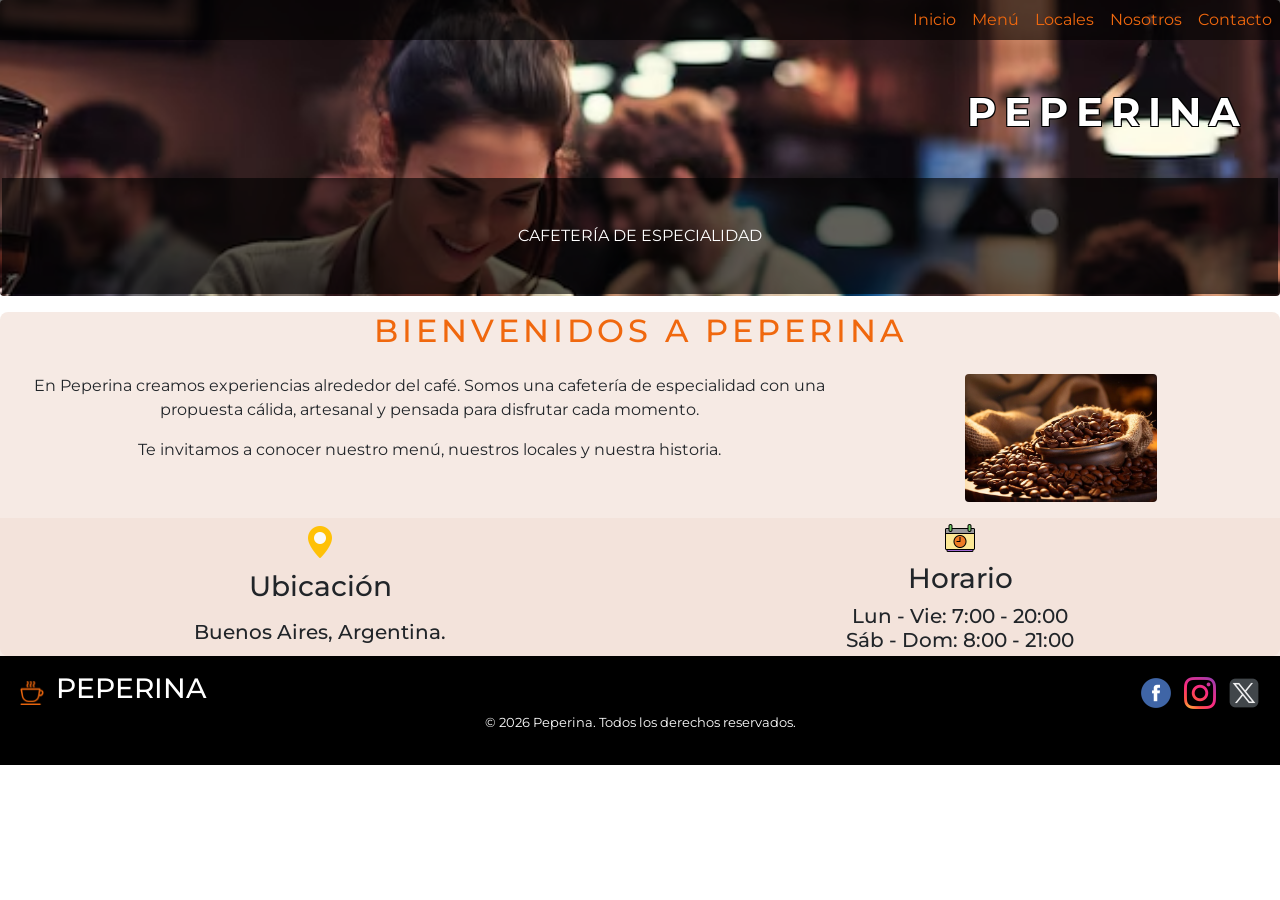
==== commit 64d4674f: "Seccionado +4 páginas" ====
--- a/index.html
+++ b/index.html
@@ -3,26 +3,25 @@
 <head>
     <meta charset="UTF-8">
     <meta name="viewport" content="width=device-width, initial-scale=1.0">
-    <title>Peperina | Café</title>
+    <title>Peperina | Inicio</title>
+
+    <meta name="description" content="Peperina es una cafetería de especialidad en Buenos Aires, con café artesanal, locales cálidos y productos seleccionados.">
+    <meta name="keywords" content="cafetería, café de especialidad, Peperina, Buenos Aires, cappuccino, espresso">
+    <meta name="author" content="Melina Gomez">
+
     <link rel="shortcut icon" href="./images/icon.png" type="image/x-icon">
     <link rel="stylesheet" href="./css/styles.css">
-
 
     <!-- Fuente de Google Fonts-->
     <link rel="preconnect" href="https://fonts.googleapis.com">
     <link rel="preconnect" href="https://fonts.gstatic.com" crossorigin>
-    <link href="https://fonts.googleapis.com/css2?family=Montserrat:ital,wght@0,100..900;1,100..900&display=swap"
-        rel="stylesheet">
+    <link href="https://fonts.googleapis.com/css2?family=Montserrat:ital,wght@0,100..900;1,100..900&display=swap" rel="stylesheet">
 
     <!-- Otra fuente de google-->
-    <link rel="preconnect" href="https://fonts.googleapis.com">
-    <link rel="preconnect" href="https://fonts.gstatic.com" crossorigin>
     <link href="https://fonts.googleapis.com/css2?family=Playwrite+NZ+Guides&display=swap" rel="stylesheet">
 
     <!-- Bootstrap-->
     <link href="https://cdn.jsdelivr.net/npm/bootstrap@5.3.0/dist/css/bootstrap.min.css" rel="stylesheet">
-    <script src="https://cdn.jsdelivr.net/npm/bootstrap@5.3.0/dist/js/bootstrap.bundle.min.js"></script>
-
 </head>
 
 <body>
@@ -30,211 +29,84 @@
     <header class="indexHeader">
         <nav>
             <ul class="linksInicio">
-                <li><a class="linksInicioStyle" href="#home">Inicio</a></li>
-                <li><a class="linksInicioStyle" href="#nuestroMenuTitulo">Menú</a></li>
-                <li><a class="linksInicioStyle" href="#contenedorContacto">Contacto</a></li>
+                <li><a class="linksInicioStyle" href="./index.html">Inicio</a></li>
+                <li><a class="linksInicioStyle" href="./pages/menu.html">Menú</a></li>
+                <li><a class="linksInicioStyle" href="./pages/locales.html">Locales</a></li>
+                <li><a class="linksInicioStyle" href="./pages/nosotros.html">Nosotros</a></li>
+                <li><a class="linksInicioStyle" href="./pages/contacto.html">Contacto</a></li>
             </ul>
         </nav>
 
-
-
         <section id="home" class="indexHome">
             <h1 class="indexPeperina">PEPERINA</h1>
-            <p class="indexHomeP"> CAFETERÍA DE ESPECIALIDAD</p>
+            <p class="indexHomeP">CAFETERÍA DE ESPECIALIDAD</p>
         </section>
-
-
     </header>
 
+    <main>
 
-    <main>
-        <section id="nuestroMenuTitulo" class="bodyMainNuestraPasion">
+        <section class="bodyMainNuestraPasion">
             <header class="tituloNuestraPasion">
-                <h2>NUESTRA PASIÓN</h2>
+                <h2>BIENVENIDOS A PEPERINA</h2>
             </header>
-            <img src="./images/nuestroCafe.jpg" alt="imagenCafe" class="imgNuestroCafe">
+
+            <img src="./images/nuestroCafe.jpg" alt="Taza de café de especialidad" class="imgNuestroCafe">
+
             <article class="nuestraPasiontxt">
-                <p> En Peperina, cada taza cuenta una historia. Seleccionamos granos de café de las mejores regiones del
-                    mundo. Nuestros baristas son artesanos del café, dedicados a extraer lo mejor de cada grano
-                    para ofrecerte una experiencia única en cada visita.</p>
+                <p>
+                    En Peperina creamos experiencias alrededor del café. Somos una cafetería de especialidad
+                    con una propuesta cálida, artesanal y pensada para disfrutar cada momento.
+                </p>
+                <p>
+                    Te invitamos a conocer nuestro menú, nuestros locales y nuestra historia.
+                </p>
             </article>
-
-        </section>
-
-        <section class="bodyMainNuestroMenu" id="nuestroMenuTitulo">
-            <header class="nuestroMenuTitulo">
-                <h2 class="tituloMenu"> NUESTRO MENU</h2>
-                <img src="./images/imgCafeIcono.png" alt="iconoCafe" class="iconoCafeNuestroMenu">
-            </header>
-            <p class="pMenu">Explora nuestra selección de cafés artesanales</p>
-
-            <section class="contenedorMenu">
-
-                <article class="menuCafe">
-                    <h3 class="nombreCafe">Expresso</h3>
-                    <p class="descCafe"> Intenso y aromático</p>
-                    <p class="precioCafe"> $5.000</p>
-                    <img src="./images/expressoImg.jpeg" alt="fotoCafeExpresso" class="imgCafe">
-                </article>
-
-
-
-                <article class="menuCafe">
-                    <h3 class="nombreCafe">Americano</h3>
-                    <p class="descCafe"> Suave y equilibrado</p>
-                    <p class="precioCafe"> $6.500</p>
-                    <img src="./images/americanoImg.jpg" alt="fotoCafeAmericano" class="imgCafe">
-                </article>
-
-                <article class="menuCafe">
-                    <h3 class="nombreCafe">Cappuccino</h3>
-                    <p class="descCafe"> Espuma cremosa y canela</p>
-                    <p class="precioCafe"> $7.000</p>
-                    <img src="./images/cappuccinoImg.jpg" alt="fotoCappuccino" class="imgCafe">
-                </article>
-
-
-                <article class="menuCafe">
-                    <h3 class="nombreCafe">Latte</h3>
-                    <p class="descCafe">Delicado y suave</p>
-                    <p class="precioCafe"> $5.500</p>
-                    <img src="./images/latteImg.jpeg" alt="fotoLatte" class="imgCafe">
-                </article>
-
-                <article class="menuCafe">
-                    <h3 class="nombreCafe">Cold Brew</h3>
-                    <p class="descCafe">Refrescante y natural</p>
-                    <p class="precioCafe"> $6.500</p>
-                    <img src="./images/coldBrewImg.jpg" alt="fotoCafeColdBrew" class="imgCafe">
-                </article>
-
-                <article class="menuCafe">
-                    <h3 class="nombreCafe">Cortado</h3>
-                    <p class="descCafe">Perfecto equilibrio</p>
-                    <p class="precioCafe"> $5.500</p>
-                    <img src="./images/cafeCortadoImg.jpg" alt="fotoCafeCortado" class="imgCafe">
-                </article>
-
-
-                <article class="menuCafe">
-                    <h3 class="nombreCafe">Té Negro en hebras</h3>
-                    <p class="descCafe">Sabor intenso a té</p>
-                    <p class="precioCafe"> $4.900</p>
-                    <img src="./images/teHebrasImg.png" alt="fotoTeNegroHebras" class="imgCafe">
-                </article>
-
-
-
-
-            </section>
         </section>
 
         <section class="mainDatosLocal">
 
             <article class="mainDatosLocalUbicacion">
-                <img src="./images/ubicacionImg.png" alt="iconoUbicacion" class="iconoDatosLocal">
+                <img src="./images/ubicacionImg.png" alt="Icono de ubicación" class="iconoDatosLocal">
                 <h3 class="DescDatosLocal">Ubicación</h3>
                 <h5 class="txtDatosLocal">Buenos Aires, Argentina.</h5>
             </article>
 
             <article class="mainDatosLocalHora">
-                <img src="./images/horarioImg.png" alt="iconoHorario" class="iconoDatosLocal">
+                <img src="./images/horarioImg.png" alt="Icono de horario" class="iconoDatosLocal">
                 <h3 class="DescDatosLocal">Horario</h3>
-                <h5 class="txtDatosLocal">Lun - Vie: 7:00 - 20:00
-                    Sáb - Dom: 8:00 - 21:00</h5>
+                <h5 class="txtDatosLocal">
+                    Lun - Vie: 7:00 - 20:00<br>
+                    Sáb - Dom: 8:00 - 21:00
+                </h5>
             </article>
-
-
-        </section>
-
-
-        <section class="contenedorCarrousel">
-            <h5 class="conoceNuestrosLocales">¡Conocé nuestros locales!</h5>
-
-            <div id="carouselExampleCaptions" class="carousel slide">
-                <div class="carousel-indicators">
-                    <button type="button" data-bs-target="#carouselExampleCaptions" data-bs-slide-to="0" class="active"
-                        aria-current="true" aria-label="Slide 1"></button>
-                    <button type="button" data-bs-target="#carouselExampleCaptions" data-bs-slide-to="1"
-                        aria-label="Slide 2"></button>
-                    <button type="button" data-bs-target="#carouselExampleCaptions" data-bs-slide-to="2"
-                        aria-label="Slide 3"></button>
-                </div>
-                <div class="carousel-inner">
-                    <div class="carousel-item active">
-                        <img src="./images/peperinaLocal1.png" class="d-block w-100" alt="imagen local Obelisco">
-                        <div class="carousel-caption">
-                            <h5>Peperina Local Obelisco</h5>
-                            <p>Calle Falsa 123</p>
-                        </div>
-                    </div>
-                    <div class="carousel-item">
-                        <img src="./images/peperinaLocal2.png" class="d-block w-100" alt="imagen local CABA 1">
-                        <div class="carousel-caption">
-                            <h5>Peperina Local CABA 2</h5>
-                            <p>Calle Krank & Kodos 1122</p>
-                        </div>
-                    </div>
-                    <div class="carousel-item">
-                        <img src="./images/peperinaLocal3.png" class="d-block w-100" alt="imagen local CABA2">
-                        <div class="carousel-caption">
-                            <h5>Peperina Local CABA 3</h5>
-                            <p>Calle Montgomery Burns 444</p>
-                        </div>
-                    </div>
-                </div>
-                <button class="carousel-control-prev" type="button" data-bs-target="#carouselExampleCaptions"
-                    data-bs-slide="prev">
-                    <span class="carousel-control-prev-icon" aria-hidden="true"></span>
-                    <span class="visually-hidden">Previous</span>
-                </button>
-                <button class="carousel-control-next" type="button" data-bs-target="#carouselExampleCaptions"
-                    data-bs-slide="next">
-                    <span class="carousel-control-next-icon" aria-hidden="true"></span>
-                    <span class="visually-hidden">Next</span>
-                </button>
-            </div>
-        </section>
-
-
-        <section  id="contenedorContacto"  class="contenedorContacto">
-
-            <h2 class="tituloContacto">CONTACTO</h2>
-            <p class="pContacto">¿Tenés alguna consulta? ¡Escribinos!</p>
-
-            <form class="formularioContacto">
-                <input type="text" placeholder="Nombre" class="inputContacto">
-                <input type="email" placeholder="Correo electrónico" class="inputContacto">
-                <textarea placeholder="Mensaje" class="textareaContacto"></textarea>
-                <button type="submit" class="btnEnviar" href="#">Enviar</button>
-            </form>
 
         </section>
 
     </main>
 
-
     <footer>
         <section class="footerInicio">
             <div class="logoFooter">
-                <img src="./images/iconoTazaFooter.png" alt="iconoTazaFooter" class="iconoTazaFooter">
+                <img src="./images/iconoTazaFooter.png" alt="Icono de taza de café" class="iconoTazaFooter">
                 <h3 class="tituloFooter">PEPERINA</h3>
             </div>
 
-
             <nav class="redesFooter">
-                <a href="#"><img src="./images/facebookIcon.png" alt="iconoFacebook" class="iconoRedes"></a>
-                <a href="#"><img src="./images/instagramIcon.png" alt="iconoInstagram" class="iconoRedes"></a>
-                <a href="#"><img src="./images/twitterIcon.png" alt="iconoTwitter" class="iconoRedes"></a>
+                <a href="#" aria-label="Facebook">
+                    <img src="./images/facebookIcon.png" alt="Icono de Facebook" class="iconoRedes">
+                </a>
+                <a href="#" aria-label="Instagram">
+                    <img src="./images/instagramIcon.png" alt="Icono de Instagram" class="iconoRedes">
+                </a>
+                <a href="#" aria-label="Twitter">
+                    <img src="./images/twitterIcon.png" alt="Icono de Twitter" class="iconoRedes">
+                </a>
             </nav>
-
         </section>
-
-
-
 
         <p class="copyright">© 2026 Peperina. Todos los derechos reservados.</p>
     </footer>
+
+    <script src="https://cdn.jsdelivr.net/npm/bootstrap@5.3.0/dist/js/bootstrap.bundle.min.js"></script>
 </body>
-
 </html>
--- a/css/styles.css
+++ b/css/styles.css
@@ -1,3 +1,9 @@
+.tituloNuestraPasion, .bodyMainNuestroMenu .tituloMenu, .contenedorContacto .tituloContacto {
+  text-align: center;
+  color: #f0680e;
+  letter-spacing: 0.25rem;
+}
+
 /*Estilos generales*/
 * {
   font-family: "Montserrat", sans-serif;
@@ -21,8 +27,11 @@
 
 .indexHomeP {
   display: flex;
-  align-items: center;
+  flex-direction: row;
   justify-content: center;
+  align-items: center;
+  gap: 0.1rem;
+  margin: 0.1rem;
   background-color: rgba(0, 0, 0, 0.6235294118);
 }
 
@@ -35,9 +44,9 @@
   display: flex;
   flex-direction: row;
   justify-content: flex-end;
+  align-items: center;
   gap: 1rem;
   padding: 0.5rem;
-  gap: 1rem;
   list-style-type: none;
   background-color: rgba(0, 0, 0, 0.6235294118);
 }
@@ -50,8 +59,8 @@
   display: grid;
   grid-template-columns: 1fr;
   grid-template-rows: repeat(2, 1fr);
-  color: #fff;
-  margin: 3;
+  gap: 0;
+  color: #fff;
   text-align: center;
 }
 
@@ -63,15 +72,10 @@
 .bodyMainNuestraPasion {
   display: grid;
   grid-template-columns: 1fr;
+  grid-template-rows: auto;
   gap: 1rem;
   margin: 1rem;
   justify-items: center;
-}
-
-.tituloNuestraPasion {
-  text-align: center;
-  color: #f0680e;
-  letter-spacing: 0.25rem;
 }
 
 .imgNuestroCafe {
@@ -93,19 +97,18 @@
   grid-template-rows: 1fr;
 }
 .bodyMainNuestroMenu .tituloMenu {
-  color: #f0680e;
-  text-align: center;
+  justify-self: flex-end;
   grid-area: 1/1/2/3;
-  letter-spacing: 0.25rem;
   font-family: "Playwrite NZ Guides", cursive;
   font-weight: 400;
   font-style: normal;
+  padding: 1rem;
 }
 .bodyMainNuestroMenu .iconoCafeNuestroMenu {
   grid-area: 1/3/2/4;
   height: 6rem;
   width: 6rem;
-  justify-self: center;
+  justify-self: flex-start;
   align-self: center;
 }
 .bodyMainNuestroMenu .pMenu {
@@ -123,6 +126,12 @@
   display: grid;
   grid-template-columns: repeat(2, 1fr);
   grid-template-rows: repeat(3, 1fr);
+  transition: transform 0.3s ease-in-out;
+}
+.bodyMainNuestroMenu .menuCafe:hover {
+  transform: translateY(-5px);
+  box-shadow: 0 4px 12px rgba(0, 0, 0, 0.3);
+  transform: scale(1.03);
 }
 .bodyMainNuestroMenu .menuCafe .nombreCafe {
   grid-area: 1/1/2/2;
@@ -149,7 +158,7 @@
   justify-content: center;
   align-items: center;
   padding: 1rem;
-  border: 1rem;
+  border: 1px solid #000000;
   margin: 1rem;
 }
 
@@ -157,6 +166,7 @@
   display: grid;
   grid-template-columns: repeat(2, 1fr);
   grid-template-rows: 1fr;
+  gap: 0;
   background-color: rgba(241, 224, 214, 0.662745098);
 }
 .mainDatosLocal .mainDatosLocalUbicacion {
@@ -207,11 +217,6 @@
   display: flex;
   flex-direction: column;
 }
-.contenedorContacto .tituloContacto {
-  color: #f0680e;
-  text-align: center;
-  letter-spacing: 0.25rem;
-}
 .contenedorContacto .pContacto {
   text-align: center;
   color: #000000;
@@ -219,9 +224,10 @@
 .contenedorContacto .formularioContacto {
   display: flex;
   flex-direction: column;
+  justify-content: center;
+  align-items: center;
   gap: 0.5rem;
   margin: 1rem;
-  align-items: center;
 }
 .contenedorContacto .formularioContacto .inputContacto {
   padding: 0.5rem;
@@ -239,7 +245,7 @@
   cursor: pointer;
 }
 .contenedorContacto .formularioContacto .btnEnviar:hover {
-  background-color: #f0680e, 10%;
+  background-color: rgb(243.7007874016, 133.937007874, 61.2992125984);
 }
 .contenedorContacto .formularioContacto .textareaContacto {
   width: 100%;
@@ -290,6 +296,46 @@
 }
 
 @media (min-width: 600px) {
+  .indexHeader {
+    background-image: url(../images/backgroundHeaderTablet.png);
+  }
+  .indexHeader .indexPeperina {
+    font-weight: bold;
+    justify-self: flex-end;
+  }
+  .indexHomeP {
+    display: flex;
+    align-items: center;
+    justify-content: center;
+    background-color: rgba(0, 0, 0, 0.6235294118);
+  }
+  a {
+    color: #f0680e;
+    text-decoration: none;
+  }
+  .linksInicio {
+    display: flex;
+    flex-direction: row;
+    justify-content: flex-end;
+    align-items: center;
+    gap: 1rem;
+    padding: 0.5rem;
+    gap: 1rem;
+    list-style-type: none;
+    background-color: rgba(0, 0, 0, 0.6235294118);
+  }
+  .linksInicio .linksInicioStyle {
+    color: #f0680e;
+    text-decoration: none;
+  }
+  .indexHome {
+    display: grid;
+    grid-template-columns: 1fr;
+    grid-template-rows: repeat(2, 1fr);
+    gap: 0;
+    color: #fff;
+    text-align: center;
+  }
   main {
     background-color: rgba(241, 224, 214, 0.662745098);
     border-radius: 0.5rem;
@@ -304,6 +350,61 @@
   .nuestraPasiontxt {
     grid-area: 2/1/3/3;
   }
+  .contenedorMenu {
+    grid-template-columns: repeat(2, 1fr);
+  }
+  .contenedorMenu img {
+    max-width: 100%;
+    height: auto;
+    display: block;
+  }
+}
+@media (min-width: 1003px) {
+  .contenedorMenu {
+    grid-template-columns: repeat(3, 1fr);
+  }
+  .contenedorMenu .menuCafe {
+    display: grid;
+    grid-template-rows: repeat(5, auto);
+    grid-template-columns: 1fr;
+  }
+  .contenedorMenu .menuCafe .nombreCafe {
+    grid-area: 1/1/2/1;
+    justify-self: center;
+  }
+  .contenedorMenu .menuCafe .descCafe {
+    grid-area: 2/1/3/1;
+  }
+  .contenedorMenu .menuCafe .precioCafe {
+    grid-area: 3/1/4/1;
+  }
+  .contenedorMenu .menuCafe .imgCafe {
+    grid-area: 4/1/6/1;
+    justify-self: center;
+    width: 15rem;
+    height: 15rem;
+  }
+}
+@media (min-width: 1200px) {
+  .contenedorMenu {
+    grid-template-columns: repeat(4, 1fr);
+  }
+  .contenedorMenu .nombreCafe {
+    grid-area: 1/1/2/1;
+    justify-self: center;
+  }
+  .contenedorMenu .descCafe {
+    grid-area: 2/1/3/1;
+  }
+  .contenedorMenu .precioCafe {
+    grid-area: 3/1/4/1;
+  }
+  .contenedorMenu .imgCafe {
+    grid-area: 4/1/6/1;
+    justify-self: center;
+    width: 15rem;
+    height: 15rem;
+  }
 }
 
 /*# sourceMappingURL=styles.css.map */
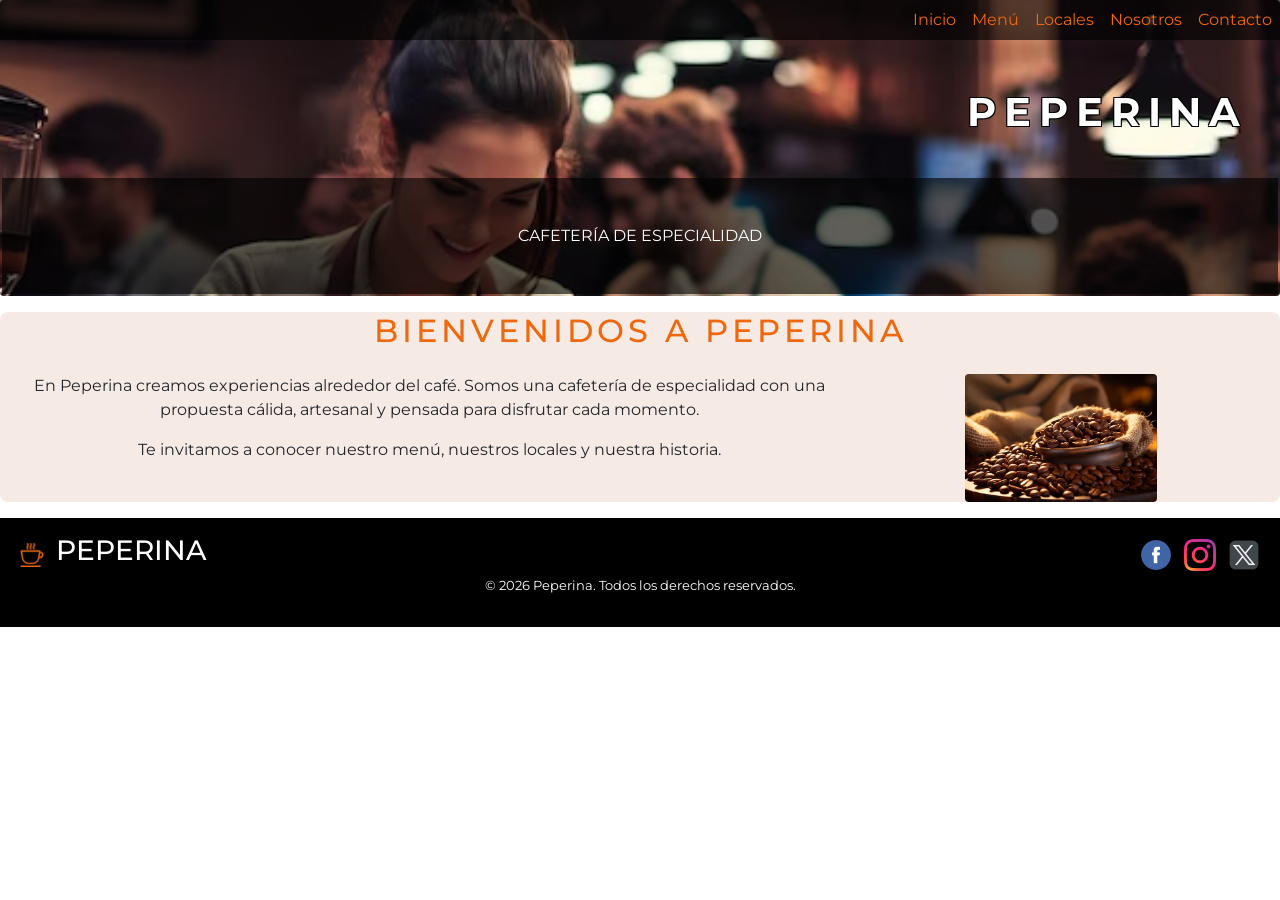
==== commit b60c8e0a: "changed menu style" ====
--- a/index.html
+++ b/index.html
@@ -4,6 +4,15 @@
     <meta charset="UTF-8">
     <meta name="viewport" content="width=device-width, initial-scale=1.0">
     <title>Peperina | Inicio</title>
+
+    <meta name="description"
+    content="Peperina es una cafetería de especialidad en Buenos Aires. Descubrí nuestros cafés artesanales, locales y propuesta gastronómica.">
+
+    <meta name="keywords"
+    content="cafetería, café de especialidad, Buenos Aires, espresso, cappuccino, Peperina">
+
+    <meta name="author"
+    content="Melina Gomez">
 
     <meta name="description" content="Peperina es una cafetería de especialidad en Buenos Aires, con café artesanal, locales cálidos y productos seleccionados.">
     <meta name="keywords" content="cafetería, café de especialidad, Peperina, Buenos Aires, cappuccino, espresso">
@@ -63,24 +72,6 @@
             </article>
         </section>
 
-        <section class="mainDatosLocal">
-
-            <article class="mainDatosLocalUbicacion">
-                <img src="./images/ubicacionImg.png" alt="Icono de ubicación" class="iconoDatosLocal">
-                <h3 class="DescDatosLocal">Ubicación</h3>
-                <h5 class="txtDatosLocal">Buenos Aires, Argentina.</h5>
-            </article>
-
-            <article class="mainDatosLocalHora">
-                <img src="./images/horarioImg.png" alt="Icono de horario" class="iconoDatosLocal">
-                <h3 class="DescDatosLocal">Horario</h3>
-                <h5 class="txtDatosLocal">
-                    Lun - Vie: 7:00 - 20:00<br>
-                    Sáb - Dom: 8:00 - 21:00
-                </h5>
-            </article>
-
-        </section>
 
     </main>
 
--- a/css/styles.css
+++ b/css/styles.css
@@ -88,6 +88,78 @@
   text-align: center;
 }
 
+.cardCafe {
+  width: min(100%, 250px);
+  height: 350px;
+  perspective: 1000px;
+}
+
+.cardInner {
+  width: 100%;
+  height: 100%;
+  position: relative;
+  transition: transform 0.8s;
+  transform-style: preserve-3d;
+}
+
+.cardCafe:hover .cardInner {
+  transform: rotateY(180deg);
+}
+
+.cardFront,
+.cardBack {
+  position: absolute;
+  width: 100%;
+  height: 100%;
+  overflow: hidden;
+  box-sizing: border-box;
+  backface-visibility: hidden;
+  border-radius: 10px;
+}
+
+.cardFront {
+  display: grid;
+  grid-template-rows: auto auto 1fr;
+  align-items: center;
+  background-color: #000000;
+}
+.cardFront .nombreCafe {
+  text-align: center;
+  color: #f0680e;
+  margin: 1rem 0 0.25rem;
+}
+.cardFront .precioCafe {
+  margin: 0 0 0.75rem;
+}
+.cardFront .imgCafe {
+  width: 100%;
+  height: 100%;
+  min-height: 0;
+  object-fit: cover;
+  display: block;
+}
+
+.descCafe {
+  text-align: center;
+}
+
+.cardBack {
+  background-color: #f0680e;
+  transform: rotateY(180deg);
+  padding: 1rem;
+  display: flex;
+  flex-direction: column;
+  justify-content: center;
+  align-items: center;
+  gap: 1rem;
+}
+
+.precioCafe {
+  grid-area: 3/1/4/2;
+  text-align: center;
+  color: #f0680e;
+}
+
 .bodyMainNuestroMenu {
   background-color: #000000;
 }
@@ -117,6 +189,7 @@
 }
 .bodyMainNuestroMenu .contenedorMenu {
   display: grid;
+  grid-template-columns: minmax(0, 1fr);
   gap: 1rem;
   margin: 1rem;
   justify-items: center;
@@ -126,40 +199,23 @@
   display: grid;
   grid-template-columns: repeat(2, 1fr);
   grid-template-rows: repeat(3, 1fr);
-  transition: transform 0.3s ease-in-out;
-}
-.bodyMainNuestroMenu .menuCafe:hover {
-  transform: translateY(-5px);
-  box-shadow: 0 4px 12px rgba(0, 0, 0, 0.3);
-  transform: scale(1.03);
 }
 .bodyMainNuestroMenu .menuCafe .nombreCafe {
   grid-area: 1/1/2/2;
   text-align: center;
   color: #f0680e;
 }
-.bodyMainNuestroMenu .menuCafe .descCafe {
-  grid-area: 2/1/3/2;
-  text-align: center;
-  color: #fff;
-  margin: 0.25rem;
-}
-.bodyMainNuestroMenu .menuCafe .precioCafe {
-  grid-area: 3/1/4/2;
-  text-align: center;
-  color: #f0680e;
-}
 .bodyMainNuestroMenu .menuCafe .imgCafe {
   grid-area: 1/2/4/3;
-  width: 9rem;
-  height: 9rem;
-  background-size: cover;
-  border-radius: 0.25rem;
-  justify-content: center;
-  align-items: center;
-  padding: 1rem;
-  border: 1px solid #000000;
-  margin: 1rem;
+  width: 8rem;
+  height: 8rem;
+  object-fit: cover;
+  padding: 0.3rem;
+  background-color: #fff;
+  border-radius: 1rem 0.4rem 1rem 0.4rem;
+  border: 1px solid rgba(0, 0, 0, 0.1);
+  margin: 0.75rem;
+  box-shadow: 0 2px 8px rgba(0, 0, 0, 0.12);
 }
 
 .mainDatosLocal {
@@ -353,11 +409,6 @@
   .contenedorMenu {
     grid-template-columns: repeat(2, 1fr);
   }
-  .contenedorMenu img {
-    max-width: 100%;
-    height: auto;
-    display: block;
-  }
 }
 @media (min-width: 1003px) {
   .contenedorMenu {
@@ -381,8 +432,13 @@
   .contenedorMenu .menuCafe .imgCafe {
     grid-area: 4/1/6/1;
     justify-self: center;
-    width: 15rem;
-    height: 15rem;
+    width: 10rem;
+    height: 10rem;
+    object-fit: cover;
+    border-radius: 1.5rem 0.5rem 1.5rem 0.5rem;
+    border: 2px solid rgba(0, 0, 0, 0.1);
+    margin: 1rem;
+    box-shadow: 0 4px 10px rgba(0, 0, 0, 0.15);
   }
 }
 @media (min-width: 1200px) {
@@ -402,8 +458,13 @@
   .contenedorMenu .imgCafe {
     grid-area: 4/1/6/1;
     justify-self: center;
-    width: 15rem;
-    height: 15rem;
+    width: 10rem;
+    height: 10rem;
+    object-fit: cover;
+    border-radius: 1.5rem 0.5rem 1.5rem 0.5rem;
+    border: 2px solid rgba(0, 0, 0, 0.1);
+    margin: 1rem;
+    box-shadow: 0 4px 10px rgba(0, 0, 0, 0.15);
   }
 }
 
